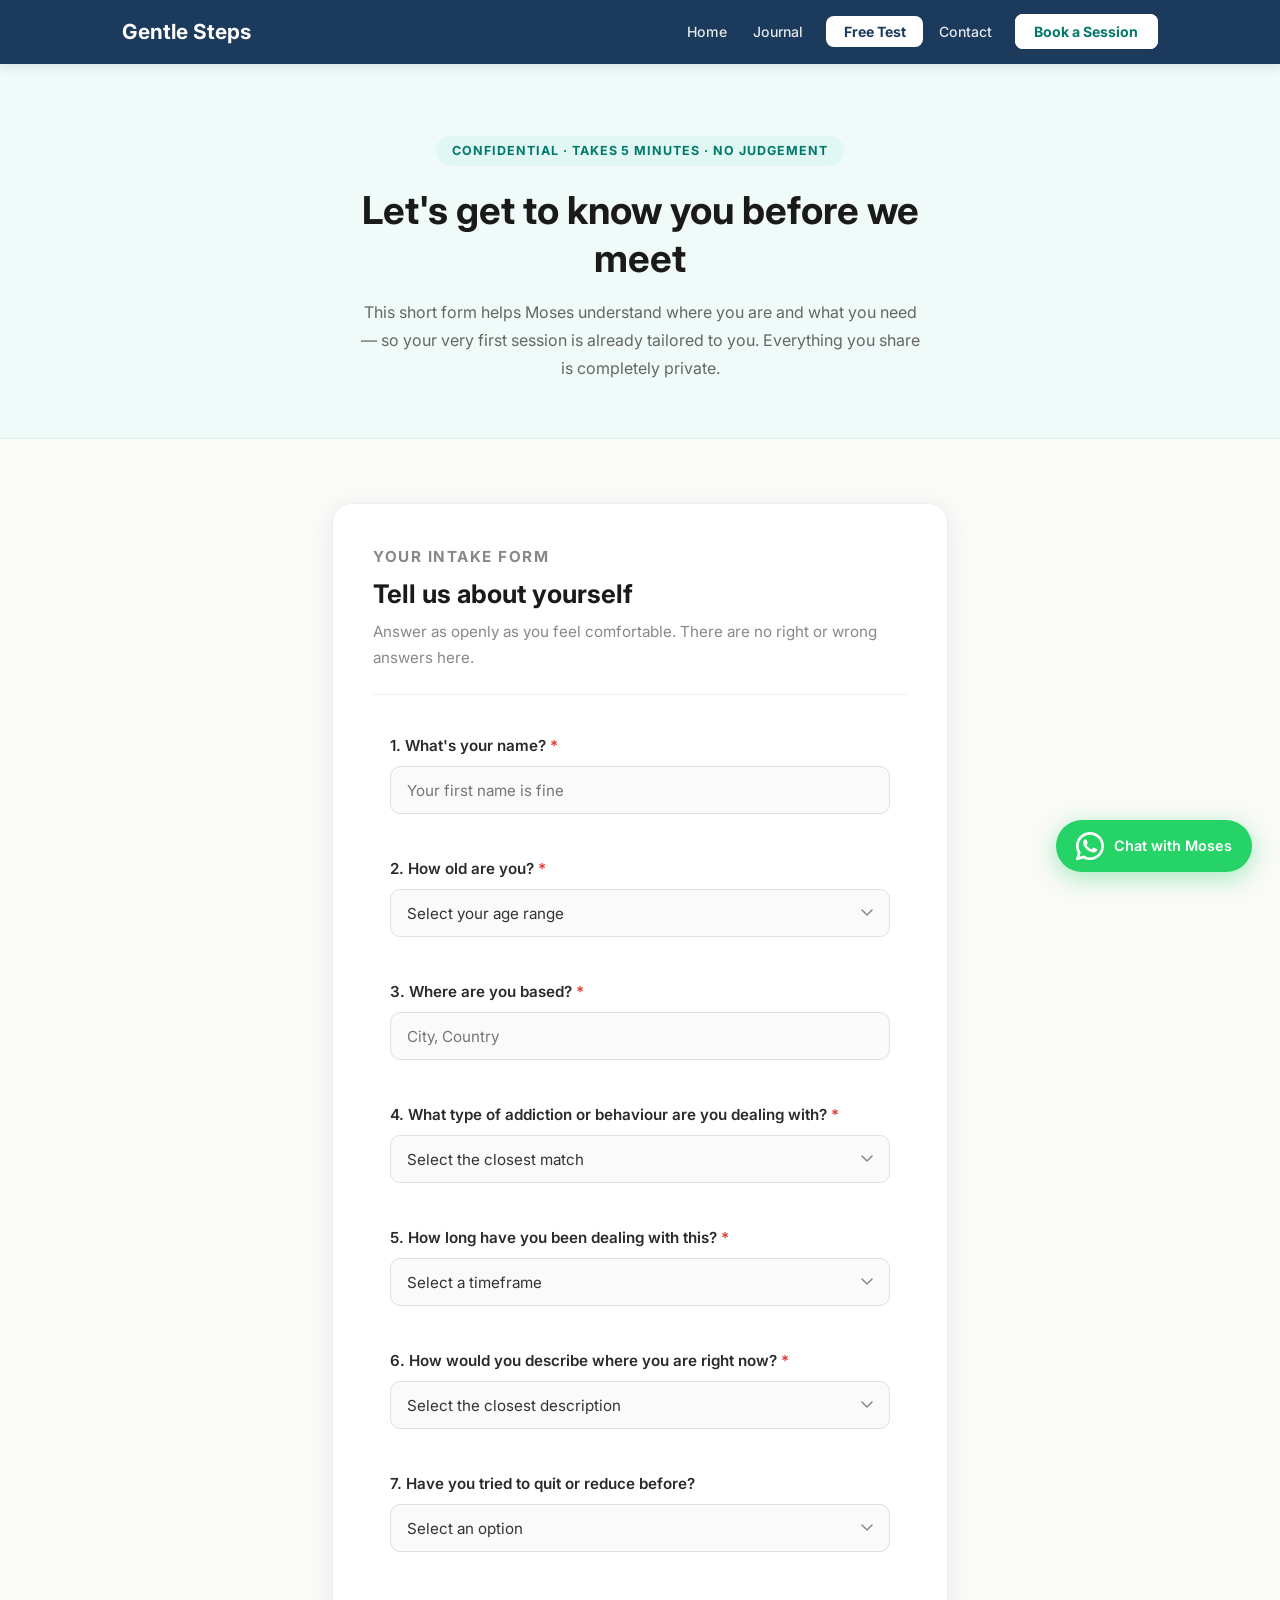
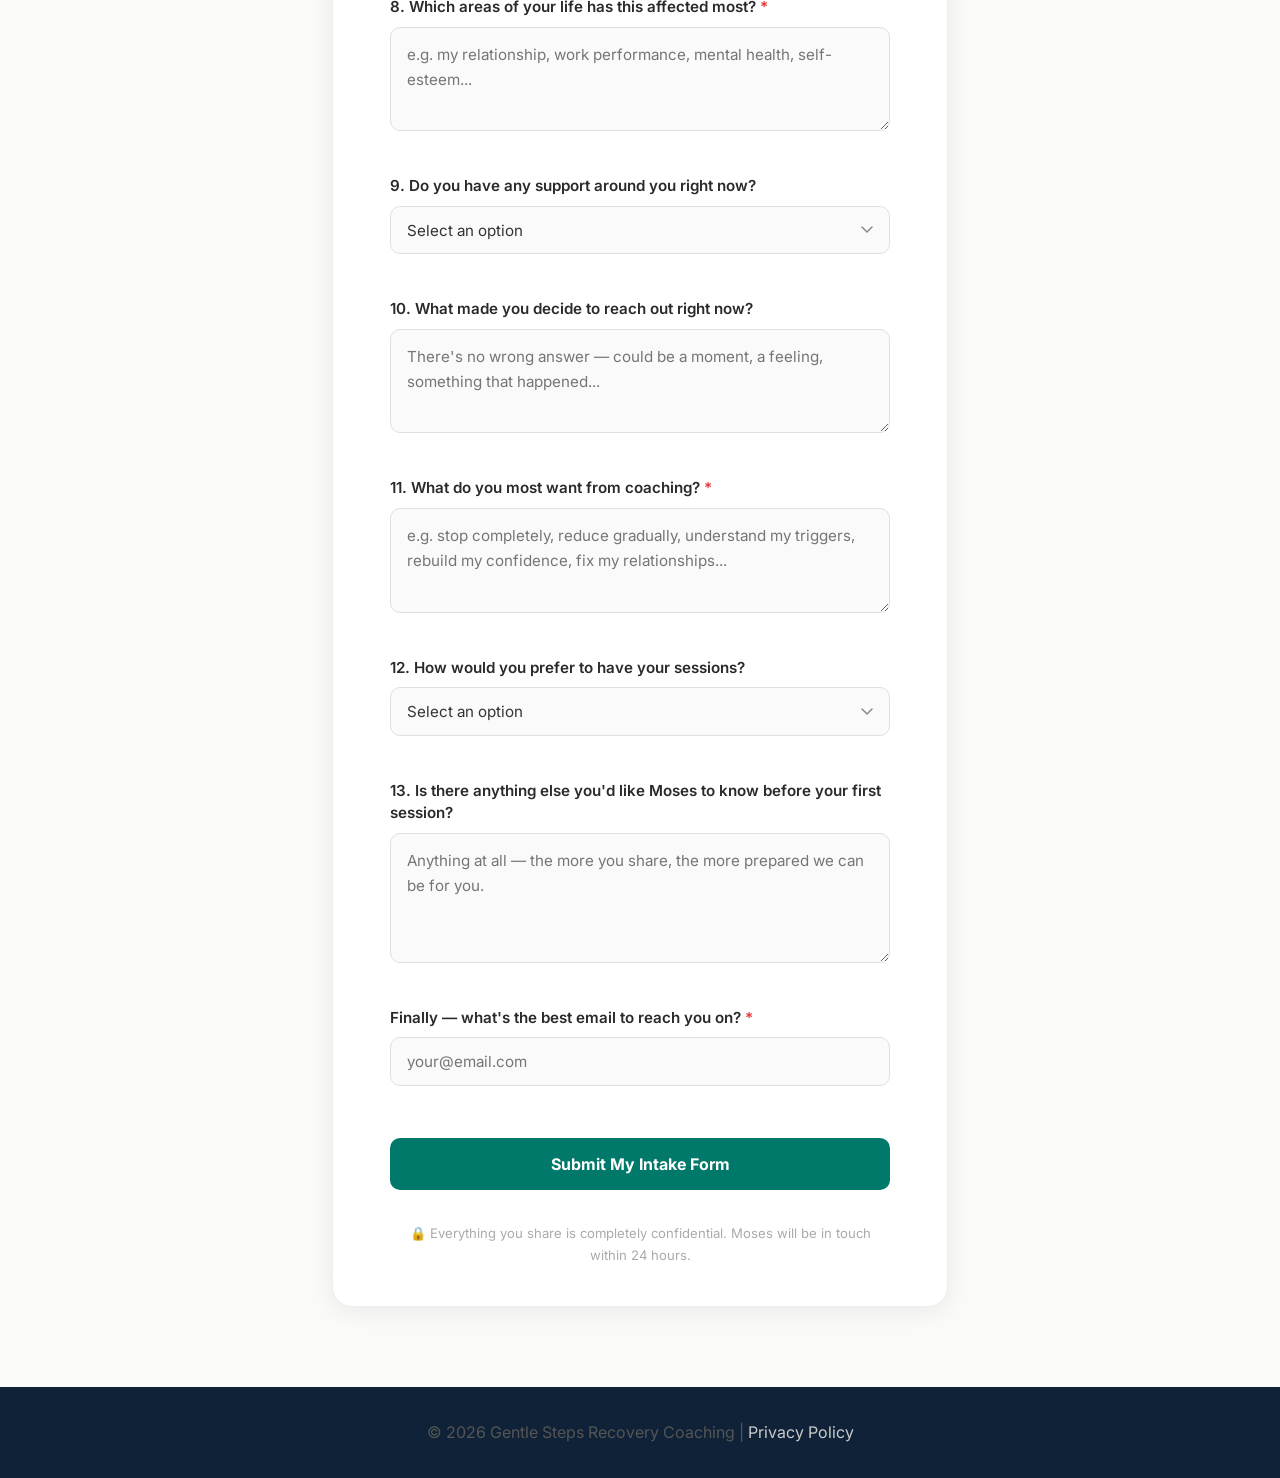
==== booking-form.html @ 5c98554e "Add files via upload" ====
<!DOCTYPE html>
<html lang="en">
<head>
  <meta charset="UTF-8">
  <meta name="viewport" content="width=device-width, initial-scale=1.0">
  <meta name="description" content="Book a coaching session with Moses Kuria at Gentle Steps Recovery Coaching. Tell us about yourself so we can prepare for you.">
  <title>Book a Session | Gentle Steps Recovery Coaching</title>
  <link rel="stylesheet" href="style.css">
  <link href="https://fonts.googleapis.com/css2?family=Inter:wght@400;500;600;700&display=swap" rel="stylesheet">
</head>
<body>

  <!-- NAVBAR -->
  <header>
    <nav class="navbar">
      <div class="container nav-container">
        <a href="index.html" class="logo">Gentle Steps</a>
        <ul class="nav-links">
          <li><a href="index.html">Home</a></li>
          <li><a href="blog.html">Journal</a></li>
          <li><a href="free-test.html" class="btn-menu">Free Test</a></li>
          <li><a href="index.html#contact">Contact</a></li>
          <li><a href="booking-form.html" class="btn-nav-book">Book a Session</a></li>
        </ul>
        <div class="hamburger">
          <span></span>
          <span></span>
          <span></span>
        </div>
      </div>
    </nav>
    <div class="mobile-menu">
      <ul class="mobile-nav-links">
        <li><a href="index.html" class="mobile-nav-link">Home</a></li>
        <li><a href="blog.html" class="mobile-nav-link">Journal</a></li>
        <li><a href="free-test.html" class="mobile-nav-link">Free Assessment</a></li>
        <li><a href="index.html#contact" class="mobile-nav-link">Contact</a></li>
        <li><a href="booking-form.html" class="mobile-nav-book">Book a Session</a></li>
      </ul>
    </div>
  </header>

  <!-- PAGE HERO -->
  <section class="intake-hero">
    <div class="container intake-hero-content">
      <span class="intake-hero-tag">Confidential · Takes 5 minutes · No judgement</span>
      <h1>Let's get to know you before we meet</h1>
      <p>This short form helps Moses understand where you are and what you need — so your very first session is already tailored to you. Everything you share is completely private.</p>
    </div>
  </section>

  <!-- FORM SECTION -->
  <section class="intake-section">
    <div class="container intake-container">

      <!-- Form -->
      <div class="intake-form-wrap" id="formWrap">
        <div class="intake-form-header">
          <p class="intake-step-label">Your intake form</p>
          <h2>Tell us about yourself</h2>
          <p>Answer as openly as you feel comfortable. There are no right or wrong answers here.</p>
        </div>

        <!-- 
          FORMSPREE SETUP:
          1. Go to https://formspree.io and create a free account
          2. Create a new form and copy your Form ID
          3. Replace YOUR_FORM_ID below with your actual ID
          e.g. action="https://formspree.io/f/xpzgkdnr"
        -->
        <form 
          id="intakeForm"
          action="https://formspree.io/f/mbdabrap" 
          method="POST"
        >

          <!-- Q1 -->
          <div class="intake-field">
            <label for="fullName">1. What's your name? <span class="required">*</span></label>
            <input type="text" id="fullName" name="Full Name" placeholder="Your first name is fine" required>
          </div>

          <!-- Q2 -->
          <div class="intake-field">
            <label for="age">2. How old are you? <span class="required">*</span></label>
            <select id="age" name="Age" required>
              <option value="" disabled selected>Select your age range</option>
              <option>18 – 24</option>
              <option>25 – 34</option>
              <option>35 – 44</option>
              <option>45 – 54</option>
              <option>55 – 64</option>
              <option>65+</option>
            </select>
          </div>

          <!-- Q3 -->
          <div class="intake-field">
            <label for="location">3. Where are you based? <span class="required">*</span></label>
            <input type="text" id="location" name="Location" placeholder="City, Country">
          </div>

          <!-- Q4 -->
          <div class="intake-field">
            <label for="addictionType">4. What type of addiction or behaviour are you dealing with? <span class="required">*</span></label>
            <select id="addictionType" name="Type of Addiction" required>
              <option value="" disabled selected>Select the closest match</option>
              <option>Alcohol</option>
              <option>Drugs / Substances</option>
              <option>Prescription medication</option>
              <option>Gambling</option>
              <option>Social media / Technology</option>
              <option>Food / Eating behaviours</option>
              <option>Sex / Pornography</option>
              <option>Shopping / Spending</option>
              <option>Multiple addictions</option>
              <option>I'm not sure / still figuring it out</option>
              <option>Prefer not to say</option>
            </select>
          </div>

          <!-- Q5 -->
          <div class="intake-field">
            <label for="duration">5. How long have you been dealing with this? <span class="required">*</span></label>
            <select id="duration" name="Duration" required>
              <option value="" disabled selected>Select a timeframe</option>
              <option>Less than 6 months</option>
              <option>6 months – 1 year</option>
              <option>1 – 3 years</option>
              <option>3 – 5 years</option>
              <option>5 – 10 years</option>
              <option>More than 10 years</option>
            </select>
          </div>

          <!-- Q6 -->
          <div class="intake-field">
            <label for="severity">6. How would you describe where you are right now? <span class="required">*</span></label>
            <select id="severity" name="Current Severity" required>
              <option value="" disabled selected>Select the closest description</option>
              <option>I'm in full active use / behaviour daily</option>
              <option>It's frequent but I have some control</option>
              <option>I've reduced but I'm still struggling</option>
              <option>I've stopped recently and I'm maintaining</option>
              <option>I'm in early recovery and need support</option>
              <option>I'm not sure — things just don't feel right</option>
            </select>
          </div>

          <!-- Q7 -->
          <div class="intake-field">
            <label for="previousAttempts">7. Have you tried to quit or reduce before?</label>
            <select id="previousAttempts" name="Previous Attempts to Quit">
              <option value="" disabled selected>Select an option</option>
              <option>No — this is my first time seeking help</option>
              <option>Yes — I tried on my own</option>
              <option>Yes — I tried rehab or a programme</option>
              <option>Yes — I've tried multiple times</option>
              <option>Yes — I relapsed after a period of recovery</option>
            </select>
          </div>

          <!-- Q8 -->
          <div class="intake-field">
            <label for="lifeImpact">8. Which areas of your life has this affected most? <span class="required">*</span></label>
            <textarea id="lifeImpact" name="Life Impact" rows="3" placeholder="e.g. my relationship, work performance, mental health, self-esteem..."></textarea>
          </div>

          <!-- Q9 -->
          <div class="intake-field">
            <label for="support">9. Do you have any support around you right now?</label>
            <select id="support" name="Current Support System">
              <option value="" disabled selected>Select an option</option>
              <option>Yes — family and friends know and are supportive</option>
              <option>Some people know but it's complicated</option>
              <option>Nobody around me knows</option>
              <option>I've been hiding it completely</option>
              <option>I'm seeing a therapist or counsellor already</option>
            </select>
          </div>

          <!-- Q10 -->
          <div class="intake-field">
            <label for="whyNow">10. What made you decide to reach out right now?</label>
            <textarea id="whyNow" name="Why Now" rows="3" placeholder="There's no wrong answer — could be a moment, a feeling, something that happened..."></textarea>
          </div>

          <!-- Q11 -->
          <div class="intake-field">
            <label for="goals">11. What do you most want from coaching? <span class="required">*</span></label>
            <textarea id="goals" name="Goals" rows="3" placeholder="e.g. stop completely, reduce gradually, understand my triggers, rebuild my confidence, fix my relationships..."></textarea>
          </div>

          <!-- Q12 -->
          <div class="intake-field">
            <label for="sessionPref">12. How would you prefer to have your sessions?</label>
            <select id="sessionPref" name="Session Preference">
              <option value="" disabled selected>Select an option</option>
              <option>Video call (e.g. Zoom, Google Meet)</option>
              <option>Phone call</option>
              <option>No preference</option>
            </select>
          </div>

          <!-- Q13 -->
          <div class="intake-field">
            <label for="anythingElse">13. Is there anything else you'd like Moses to know before your first session?</label>
            <textarea id="anythingElse" name="Anything Else" rows="4" placeholder="Anything at all — the more you share, the more prepared we can be for you."></textarea>
          </div>

          <!-- Email -->
          <div class="intake-field">
            <label for="email">Finally — what's the best email to reach you on? <span class="required">*</span></label>
            <input type="email" id="email" name="Email Address" placeholder="your@email.com" required>
          </div>

          <button type="submit" class="intake-submit">Submit My Intake Form</button>
          <p class="intake-privacy">🔒 Everything you share is completely confidential. Moses will be in touch within 24 hours.</p>

        </form>
      </div>

      <!-- THANK YOU — shown after submission -->
      <div class="intake-thankyou" id="thankYou" style="display:none;">

        <div class="thankyou-icon">🌿</div>
        <h2>Thank you for trusting us with your story.</h2>
        <p class="thankyou-lead">Moses has received your form and will be in touch within <strong>24 hours</strong> to arrange your session. You've taken a genuinely courageous step — and it matters.</p>

        <div class="thankyou-divider"></div>

        <div class="thankyou-freetest">
          <h3>While you wait — take the free assessment</h3>
          <p>Our free addiction self-assessment takes just 3 minutes and gives you a personalised picture of how your habits are affecting different areas of your life. It's a great way to go into your first session with even more clarity.</p>
          <a href="free-test.html" class="btn btn--outline">Take the Free Assessment →</a>
        </div>

        <div class="thankyou-divider"></div>

        <h3>Or go ahead and pick your session time</h3>
        <p style="margin-bottom: 2rem; color: #666;">If you'd like to lock in a time straight away, choose the option that feels right for you.</p>

        <div class="booking-cards thankyou-cards">

          <div class="booking-card booking-card--free">
            <div class="booking-card-badge">Free</div>
            <h3>Free Initial Consultation</h3>
            <p class="booking-card-duration">⏱ 15 Minutes</p>
            <p class="booking-card-desc">A relaxed, no-obligation first chat to talk through where you are and how Gentle Steps can help.</p>
            <ul class="booking-card-features">
              <li>✓ No commitment required</li>
              <li>✓ Completely confidential</li>
              <li>✓ Video or phone</li>
            </ul>
            <a href="https://calendly.com/gentlestepsorg/free-consultation" class="btn btn--outline" target="_blank">Book Free Consultation</a>
          </div>

          <div class="booking-card booking-card--paid">
            <div class="booking-card-badge booking-card-badge--paid">Coaching</div>
            <h3>Book a Coaching Session</h3>
            <p class="booking-card-duration">⏱ 60 Minutes</p>
            <p class="booking-card-desc">Ready to start? Book your first full session. It will be personalised entirely around what you've shared.</p>
            <ul class="booking-card-features">
              <li>✓ Tailored to your goals</li>
              <li>✓ Evidence-based methods</li>
              <li>✓ Confirmed to your calendar</li>
            </ul>
            <a href="https://calendly.com/gentlestepsorg/addictionrecoverycoaching" class="btn" target="_blank">Book a Session</a>
          </div>

        </div>

      </div>

    </div>
  </section>

  <!-- FOOTER -->
  <footer>
    <p>&copy; 2026 Gentle Steps Recovery Coaching | <a href="#">Privacy Policy</a></p>
  </footer>

  <script src="menu.js"></script>
  <script>
    const form = document.getElementById('intakeForm');
    const formWrap = document.getElementById('formWrap');
    const thankYou = document.getElementById('thankYou');

    form.addEventListener('submit', async (e) => {
      e.preventDefault();
      const submitBtn = form.querySelector('.intake-submit');
      submitBtn.textContent = 'Sending...';
      submitBtn.disabled = true;

      const formData = new FormData(form);

      try {
        const response = await fetch('https://formspree.io/f/mbdabrap', {
          method: 'POST',
          body: formData,
          headers: {
            'Accept': 'application/json'
          }
        });

        const result = await response.json();

        if (response.ok && result.ok) {
          formWrap.style.display = 'none';
          thankYou.style.display = 'block';
          window.scrollTo({ top: 0, behavior: 'smooth' });
        } else {
          const errorMsg = result.errors
            ? result.errors.map(e => e.message).join(', ')
            : 'Submission failed. Please try again.';
          submitBtn.textContent = errorMsg;
          submitBtn.disabled = false;
        }
      } catch (err) {
        submitBtn.textContent = 'Network error — please check your connection and try again.';
        submitBtn.disabled = false;
      }
    });
  </script>


  <!-- WHATSAPP FLOATING BUTTON -->
  <a href="https://wa.me/254706686488?text=Hi%20Moses%2C%20I%20came%20across%20Gentle%20Steps%20and%20I%27d%20like%20to%20know%20more%20about%20coaching." 
     class="whatsapp-float" 
     target="_blank" 
     aria-label="Chat with Moses on WhatsApp">
    <svg xmlns="http://www.w3.org/2000/svg" viewBox="0 0 24 24" fill="white" width="28" height="28">
      <path d="M17.472 14.382c-.297-.149-1.758-.867-2.03-.967-.273-.099-.471-.148-.67.15-.197.297-.767.966-.94 1.164-.173.199-.347.223-.644.075-.297-.15-1.255-.463-2.39-1.475-.883-.788-1.48-1.761-1.653-2.059-.173-.297-.018-.458.13-.606.134-.133.298-.347.446-.52.149-.174.198-.298.298-.497.099-.198.05-.371-.025-.52-.075-.149-.669-1.612-.916-2.207-.242-.579-.487-.5-.669-.51-.173-.008-.371-.01-.57-.01-.198 0-.52.074-.792.372-.272.297-1.04 1.016-1.04 2.479 0 1.462 1.065 2.875 1.213 3.074.149.198 2.096 3.2 5.077 4.487.709.306 1.262.489 1.694.625.712.227 1.36.195 1.871.118.571-.085 1.758-.719 2.006-1.413.248-.694.248-1.289.173-1.413-.074-.124-.272-.198-.57-.347z"/>
      <path d="M12 0C5.373 0 0 5.373 0 12c0 2.123.554 4.112 1.526 5.836L.057 23.215a.75.75 0 0 0 .916.916l5.379-1.469A11.943 11.943 0 0 0 12 24c6.627 0 12-5.373 12-12S18.627 0 12 0zm0 21.75a9.716 9.716 0 0 1-4.964-1.365l-.356-.214-3.694 1.008 1.008-3.694-.214-.356A9.716 9.716 0 0 1 2.25 12C2.25 6.615 6.615 2.25 12 2.25S21.75 6.615 21.75 12 17.385 21.75 12 21.75z"/>
    </svg>
    <span>Chat with Moses</span>
  </a>

</body>
</html>
---- style.css ----
/* ============================= */
/* Typography Scale (used everywhere)
   h1: 3rem
   h2: 2.2rem
   h3: 1.25rem
   body/p: 1rem
   small: 0.9rem
   Font: Inter throughout
/* ============================= */

/* ============================= */
/* Global Reset & Base Styles    */
/* ============================= */

* {
  box-sizing: border-box;
  margin: 0;
  padding: 0;
}

body {
  font-family: 'Inter', sans-serif;
  background-color: #fdfdfd;
  color: #333;
  line-height: 1.6;
  font-size: 1rem;
}

h1 {
  font-size: 3rem;
  font-weight: 700;
  line-height: 1.2;
}

h2 {
  font-size: 2.2rem;
  font-weight: 700;
  line-height: 1.3;
  margin-bottom: 1rem;
}

h3 {
  font-size: 1.25rem;
  font-weight: 600;
  line-height: 1.4;
}

p {
  font-size: 1rem;
  line-height: 1.7;
  color: #555;
}

a {
  text-decoration: none;
  color: inherit;
}

.container {
  max-width: 1100px;
  margin: 0 auto;
  padding: 0 2rem;
}

/* ============================= */
/* Navbar                        */
/* ============================= */

.navbar {
  width: 100%;
  background-color: #1B3A5C;
  position: sticky;
  top: 0;
  z-index: 1000;
  box-shadow: 0 2px 12px rgba(0,0,0,0.12);
}

.nav-container {
  max-width: 1100px;
  margin: 0 auto;
  padding: 0 2rem;
  height: 64px;
  display: flex;
  align-items: center;
  justify-content: space-between;
}

.logo {
  color: #fff;
  font-size: 1.3rem;
  font-weight: 700;
  font-family: 'Inter', sans-serif;
  text-decoration: none;
  flex-shrink: 0;
}

/* Desktop links */
.nav-links {
  list-style: none;
  display: flex;
  align-items: center;
  gap: 0.25rem;
  margin: 0;
  padding: 0;
}

.nav-links li a {
  color: rgba(255,255,255,0.88);
  text-decoration: none;
  font-size: 0.88rem;
  font-weight: 500;
  font-family: 'Inter', sans-serif;
  padding: 0.45rem 0.7rem;
  border-radius: 6px;
  transition: background-color 0.2s ease, color 0.2s ease;
  white-space: nowrap;
}

.nav-links li a:hover {
  background-color: rgba(255,255,255,0.12);
  color: #fff;
}

/* Book a Session button in nav */
.btn-menu {
  background-color: #fff !important;
  color: #1B3A5C !important;
  font-weight: 700 !important;
  padding: 0.45rem 1.1rem !important;
  border-radius: 8px !important;
  margin-left: 0.5rem;
  transition: background-color 0.2s ease, transform 0.2s ease !important;
}

.btn-menu:hover {
  background-color: #EAF1F8 !important;
  transform: translateY(-1px);
}

/* Hamburger */
.hamburger {
  display: none;
  flex-direction: column;
  justify-content: center;
  gap: 5px;
  cursor: pointer;
  padding: 0.4rem;
  border-radius: 6px;
  transition: background-color 0.2s;
}

.hamburger:hover {
  background-color: rgba(255,255,255,0.12);
}

.hamburger span {
  display: block;
  width: 24px;
  height: 2.5px;
  background: #fff;
  border-radius: 3px;
  transition: all 0.3s ease;
}

/* Hamburger open state — animates to X */
.hamburger.open span:nth-child(1) {
  transform: translateY(7.5px) rotate(45deg);
}

.hamburger.open span:nth-child(2) {
  opacity: 0;
  transform: scaleX(0);
}

.hamburger.open span:nth-child(3) {
  transform: translateY(-7.5px) rotate(-45deg);
}

/* Mobile drawer */
.mobile-menu {
  display: none;
  background-color: #0F2238;
  overflow: hidden;
  max-height: 0;
  transition: max-height 0.35s ease;
}

.mobile-menu.open {
  max-height: 400px;
}

.mobile-nav-links {
  list-style: none;
  padding: 0.75rem 1.5rem 1.25rem;
  margin: 0;
  display: flex;
  flex-direction: column;
  gap: 0.25rem;
}

.mobile-nav-link {
  display: block;
  color: rgba(255,255,255,0.88);
  text-decoration: none;
  font-size: 1rem;
  font-weight: 500;
  font-family: 'Inter', sans-serif;
  padding: 0.75rem 1rem;
  border-radius: 8px;
  transition: background-color 0.2s ease;
}

.mobile-nav-link:hover {
  background-color: rgba(255,255,255,0.1);
  color: #fff;
}

.mobile-nav-book {
  display: block;
  text-align: center;
  margin-top: 0.5rem;
  background-color: #fff;
  color: #1B3A5C !important;
  font-weight: 700 !important;
  border-radius: 8px;
  padding: 0.85rem 1rem !important;
}

.mobile-nav-book:hover {
  background-color: #EAF1F8 !important;
}

/* ============================= */
/* Responsive                    */
/* ============================= */

@media screen and (max-width: 900px) {
  .nav-links {
    display: none;
  }

  .hamburger {
    display: flex;
  }

  .mobile-menu {
    display: block;
  }
}

/* ============================= */
/* Hero Section                  */
/* ============================= */

.hero {
  height: 100vh;
  min-height: 600px;
  max-height: 820px;
  background: url("images/images.hero.jpg") center/cover no-repeat;
  position: relative;
  display: flex;
  align-items: center;
  justify-content: center;
}

.hero-overlay {
  position: absolute;
  inset: 0;
  background: linear-gradient(to bottom, rgba(0,0,0,0.6) 0%, rgba(0,0,0,0.45) 100%);
  display: flex;
  align-items: center;
  justify-content: center;
  padding: 2rem;
}

.hero-content {
  text-align: center;
  max-width: 640px;
  width: 100%;
  display: flex;
  flex-direction: column;
  align-items: center;
  gap: 1rem;
}

.hero-tag {
  display: inline-block;
  background-color: rgba(255, 255, 255, 0.18);
  border: 1px solid rgba(255, 255, 255, 0.5);
  color: #fff;
  font-size: 0.75rem;
  font-weight: 600;
  letter-spacing: 0.1em;
  text-transform: uppercase;
  padding: 0.3rem 1rem;
  border-radius: 20px;
}

.hero-content h1 {
  font-size: 2.4rem;
  font-weight: 700;
  color: #fff;
  line-height: 1.25;
  margin: 0;
}

.hero-sub {
  font-size: 1rem;
  color: rgba(255, 255, 255, 0.88);
  line-height: 1.75;
  max-width: 520px;
  margin: 0;
}

.hero-intro {
  font-size: 0.9rem;
  color: rgba(255, 255, 255, 0.72);
  font-style: italic;
  line-height: 1.65;
  max-width: 480px;
  margin: 0;
}

.hero-intro strong {
  color: #fff;
  font-style: normal;
}

.hero-buttons {
  display: flex;
  gap: 0.85rem;
  justify-content: center;
  flex-wrap: wrap;
  margin-top: 0.5rem;
}

.btn {
  display: inline-block;
  padding: 0.8rem 2rem;
  background-color: #1B3A5C;
  color: #fff;
  font-size: 0.95rem;
  font-weight: 600;
  font-family: 'Inter', sans-serif;
  border-radius: 8px;
  transition: background-color 0.3s ease, transform 0.2s ease;
  white-space: nowrap;
}

.btn:hover {
  background-color: #0F2238;
  transform: translateY(-2px);
}

.btn--white {
  background-color: #fff;
  color: #1B3A5C;
}

.btn--white:hover {
  background-color: #EAF1F8;
  transform: translateY(-2px);
}

.btn--outline-white {
  background-color: transparent;
  border: 2px solid rgba(255,255,255,0.75);
  color: #fff;
}

.btn--outline-white:hover {
  background-color: rgba(255,255,255,0.12);
  transform: translateY(-2px);
}



.btn {
  display: inline-block;
  padding: 0.85rem 2.2rem;
  background-color: #1B3A5C;
  color: #fff;
  font-size: 1rem;
  font-weight: 600;
  font-family: 'Inter', sans-serif;
  border-radius: 8px;
  transition: background-color 0.3s ease, transform 0.3s ease;
}

.btn:hover {
  background-color: #0F2238;
  transform: translateY(-2px);
}

/* ============================= */
/* Free Test CTA Section         */
/* ============================= */

.free-test-cta {
  background: linear-gradient(135deg, #EAF1F8, #C5D8EB);
  padding: 5rem 2rem;
  text-align: center;
}

.free-test-cta h2 {
  font-size: 2.2rem;
  color: #1B3A5C;
  margin-bottom: 1rem;
}

.free-test-cta p {
  font-size: 1rem;
  max-width: 580px;
  margin: 0 auto 2rem auto;
  color: #444;
}

/* ============================= */
/* Why Gentle Steps Section      */
/* ============================= */

.why-gentle-steps {
  background-color: #FDFAF4;
  padding: 5rem 2rem;
  text-align: center;
}

.why-gentle-steps h2 {
  font-size: 2.2rem;
  color: #C8922A;
  margin-bottom: 0.75rem;
}

.why-gentle-steps > .container > p {
  font-size: 1rem;
  color: #555;
  margin-bottom: 3rem;
}

.reasons {
  display: flex;
  flex-wrap: wrap;
  justify-content: center;
  gap: 2rem;
}

.reason-card {
  background-color: #ffffff;
  padding: 2rem;
  border-radius: 16px;
  box-shadow: 0 10px 25px rgba(0, 0, 0, 0.08);
  max-width: 260px;
  flex: 1 1 220px;
  text-align: left;
  transition: transform 0.3s ease, box-shadow 0.3s ease;
}

.reason-card:hover {
  transform: translateY(-5px);
  box-shadow: 0 15px 30px rgba(0, 0, 0, 0.12);
}

.reason-card h3 {
  font-size: 1.25rem;
  color: #C8922A;
  margin-bottom: 0.75rem;
}

.reason-card p {
  font-size: 1rem;
  color: #555;
}

/* ============================= */
/* Booking Section               */
/* ============================= */

.booking-section {
  background: linear-gradient(135deg, #EAF1F8, #C5D8EB);
  padding: 5rem 2rem;
  text-align: center;
}

.booking-section h2 {
  font-size: 2.2rem;
  color: #1B3A5C;
  margin-bottom: 0.75rem;
}

.booking-section p {
  font-size: 1rem;
  color: #444;
  max-width: 580px;
  margin: 0 auto 2rem;
}

.calendly-embed iframe {
  border-radius: 16px;
  box-shadow: 0 10px 25px rgba(0, 0, 0, 0.1);
}

/* ============================= */
/* Contact Form Section          */
/* ============================= */

#contact {
  padding: 5rem 2rem;
  text-align: center;
  background-color: #EAF1F8;
}

#contact h2 {
  font-size: 2.2rem;
  color: #1B3A5C;
  margin-bottom: 2rem;
}

form {
  max-width: 500px;
  margin: 0 auto;
  display: flex;
  flex-direction: column;
  gap: 1rem;
}

input,
textarea {
  padding: 1rem;
  border-radius: 8px;
  border: 1px solid #ccc;
  font-size: 1rem;
  font-family: 'Inter', sans-serif;
  width: 100%;
  color: #333;
}

input:focus,
textarea:focus {
  outline: none;
  border-color: #1B3A5C;
  box-shadow: 0 0 0 3px rgba(0, 121, 107, 0.15);
}

textarea {
  resize: vertical;
  min-height: 130px;
}

form button {
  padding: 1rem;
  border-radius: 8px;
  border: none;
  background-color: #1B3A5C;
  color: white;
  font-size: 1rem;
  font-weight: 600;
  font-family: 'Inter', sans-serif;
  cursor: pointer;
  transition: background-color 0.3s ease, transform 0.3s ease;
}

form button:hover {
  background-color: #0F2238;
  transform: translateY(-2px);
}

/* ============================= */
/* Booking Cards Section         */
/* ============================= */

.booking-cards-section {
  background-color: #f9f9f9;
  padding: 5rem 2rem;
  text-align: center;
}

.booking-cards-section h2 {
  font-size: 2.2rem;
  color: #1B3A5C;
  margin-bottom: 0.75rem;
}

.booking-cards-section > .container > p {
  font-size: 1rem;
  color: #555;
  margin-bottom: 3rem;
}

.booking-cards {
  display: flex;
  gap: 2rem;
  justify-content: center;
  flex-wrap: wrap;
}

.booking-card {
  background: #ffffff;
  border-radius: 20px;
  padding: 2.5rem 2rem;
  flex: 1 1 300px;
  max-width: 420px;
  text-align: left;
  box-shadow: 0 10px 30px rgba(0, 0, 0, 0.08);
  position: relative;
  transition: transform 0.3s ease, box-shadow 0.3s ease;
  display: flex;
  flex-direction: column;
  gap: 1rem;
}

.booking-card:hover {
  transform: translateY(-6px);
  box-shadow: 0 18px 40px rgba(0, 0, 0, 0.12);
}

.booking-card--free {
  border-top: 5px solid #1B3A5C;
}

.booking-card--paid {
  border-top: 5px solid #C8922A;
}

.booking-card-badge {
  display: inline-block;
  background-color: #1B3A5C;
  color: #fff;
  font-size: 0.78rem;
  font-weight: 700;
  text-transform: uppercase;
  letter-spacing: 0.08em;
  padding: 0.3rem 0.85rem;
  border-radius: 20px;
  width: fit-content;
}

.booking-card-badge--paid {
  background-color: #C8922A;
}

.booking-card h3 {
  font-size: 1.4rem;
  color: #1a1a1a;
  margin: 0;
}

.booking-card-duration {
  font-size: 0.95rem;
  color: #888;
  font-weight: 500;
}

.booking-card-desc {
  font-size: 1rem;
  color: #555;
  line-height: 1.7;
}

.booking-card-features {
  list-style: none;
  padding: 0;
  display: flex;
  flex-direction: column;
  gap: 0.5rem;
  flex: 1;
}

.booking-card-features li {
  font-size: 0.95rem;
  color: #444;
  font-weight: 500;
}

.booking-card .btn {
  display: block;
  text-align: center;
  margin-top: auto;
  padding: 0.85rem 1.5rem;
}

.btn--outline {
  background-color: transparent;
  border: 2px solid #1B3A5C;
  color: #1B3A5C;
}

.btn--outline:hover {
  background-color: #1B3A5C;
  color: #fff;
}

@media screen and (max-width: 768px) {
  .booking-cards {
    flex-direction: column;
    align-items: center;
  }

  .booking-card {
    max-width: 100%;
  }
}

/* ============================= */
/* Test Page Hero                */
/* ============================= */

.test-hero {
  background-color: #EAF1F8;
  padding: 5rem 2rem 4rem;
  text-align: center;
  border-bottom: 1px solid #e0f0ee;
}

.test-hero-content {
  max-width: 680px;
  margin: 0 auto;
}

.test-hero-tag {
  display: inline-block;
  background-color: #EAF1F8;
  color: #1B3A5C;
  font-size: 0.82rem;
  font-weight: 600;
  letter-spacing: 0.05em;
  text-transform: uppercase;
  padding: 0.35rem 1rem;
  border-radius: 20px;
  margin-bottom: 1.25rem;
}

.test-hero h1 {
  font-size: 2.6rem;
  color: #1a1a1a;
  margin-bottom: 1rem;
  line-height: 1.25;
}

.test-hero p {
  font-size: 1.05rem;
  color: #555;
  max-width: 560px;
  margin: 0 auto;
}

/* ============================= */
/* Quiz Section (free-test page) */
/* ============================= */

.quiz-section {
  background-color: #EAF1F8;
  padding: 5rem 2rem;
  display: flex;
  justify-content: center;
}

.quiz-section .container {
  max-width: 700px;
  width: 100%;
}

.quiz-progress {
  width: 100%;
  background: #C5D8EB;
  height: 10px;
  border-radius: 6px;
  margin-bottom: 2rem;
}

.quiz-progress-bar {
  height: 100%;
  width: 0%;
  background-color: #1B3A5C;
  border-radius: 6px;
  transition: width 0.4s ease;
}

.quiz-card {
  background: #ffffff;
  padding: 2rem;
  border-radius: 16px;
  box-shadow: 0 8px 20px rgba(0, 0, 0, 0.08);
  margin-bottom: 2rem;
  display: none;
  flex-direction: column;
  align-items: center;
  text-align: center;
}

.quiz-card.active {
  display: flex;
}

.question-text {
  font-size: 1.1rem;
  font-weight: 500;
  font-family: 'Inter', sans-serif;
  color: #333;
  margin-bottom: 1.5rem;
}

.answer-buttons {
  display: flex;
  justify-content: center;
  gap: 2rem;
}

.answer-btn {
  width: 100px;
  height: 100px;
  border-radius: 50%;
  background-color: #1B3A5C;
  color: #fff;
  font-size: 1rem;
  font-weight: 600;
  font-family: 'Inter', sans-serif;
  border: none;
  cursor: pointer;
  display: flex;
  justify-content: center;
  align-items: center;
  transition: transform 0.3s ease, background-color 0.3s ease;
}

.answer-btn:hover {
  background-color: #0F2238;
  transform: scale(1.1);
}

.quiz-result {
  font-size: 1.1rem;
  font-weight: 600;
  font-family: 'Inter', sans-serif;
  text-align: center;
  margin-top: 2rem;
  color: #0F2238;
  line-height: 1.6;
}

/* ============================= */
/* Quiz Meta & Container         */
/* ============================= */

.quiz-container {
  max-width: 680px;
  margin: 0 auto;
}

.quiz-meta {
  display: flex;
  justify-content: space-between;
  font-size: 0.88rem;
  color: #888;
  margin-bottom: 0.6rem;
  font-weight: 500;
}

/* ============================= */
/* Quiz Results                  */
/* ============================= */

.quiz-result-section {
  padding-top: 1rem;
}

/* Level badge */
.result-level {
  display: inline-block;
  font-size: 0.82rem;
  font-weight: 700;
  text-transform: uppercase;
  letter-spacing: 0.07em;
  padding: 0.35rem 1rem;
  border-radius: 20px;
  margin-bottom: 1.25rem;
}

.result-level--high     { background-color: #fde8e8; color: #c62828; }
.result-level--moderate { background-color: #FDF6EC; color: #C8922A; }
.result-level--mild     { background-color: #fffde7; color: #f57f17; }
.result-level--low      { background-color: #EAF1F8; color: #2e7d32; }

.result-header {
  text-align: center;
  padding: 2.5rem 2rem;
  background: #fff;
  border-radius: 20px;
  box-shadow: 0 8px 24px rgba(0,0,0,0.06);
  margin-bottom: 2rem;
}

.result-header h2 {
  font-size: 1.7rem;
  color: #1a1a1a;
  margin-bottom: 1rem;
}

.result-intro {
  font-size: 1rem;
  color: #555;
  max-width: 580px;
  margin: 0 auto;
  line-height: 1.8;
}

/* Affected areas */
.result-areas-box {
  background: #fff;
  border-radius: 20px;
  padding: 2rem;
  box-shadow: 0 8px 24px rgba(0,0,0,0.06);
  margin-bottom: 2rem;
}

.result-areas-box h3 {
  font-size: 1.2rem;
  color: #1a1a1a;
  margin-bottom: 0.5rem;
}

.result-areas-box p {
  font-size: 0.95rem;
  color: #666;
  margin-bottom: 1.25rem;
}

.result-area-tags {
  display: flex;
  flex-wrap: wrap;
  gap: 0.75rem;
}

.result-area-tag {
  display: flex;
  align-items: center;
  gap: 0.5rem;
  background: #EAF1F8;
  border: 1px solid #C5D8EB;
  color: #0F2238;
  font-size: 0.9rem;
  font-weight: 600;
  padding: 0.4rem 1rem;
  border-radius: 20px;
}

.result-area-dot {
  width: 8px;
  height: 8px;
  border-radius: 50%;
  background-color: #1B3A5C;
  flex-shrink: 0;
}

/* Coaching help box */
.result-coaching-box {
  background: #fff;
  border-radius: 20px;
  padding: 2rem;
  box-shadow: 0 8px 24px rgba(0,0,0,0.06);
  margin-bottom: 2rem;
  border-left: 5px solid #1B3A5C;
}

.result-coaching-box h3 {
  font-size: 1.2rem;
  color: #1B3A5C;
  margin-bottom: 0.5rem;
}

.result-coaching-box > p {
  font-size: 0.95rem;
  color: #555;
  margin-bottom: 1.25rem;
}

.result-coaching-list {
  list-style: none;
  padding: 0;
  display: flex;
  flex-direction: column;
  gap: 0.6rem;
  margin-bottom: 1.5rem;
}

.result-coaching-list li {
  font-size: 0.95rem;
  color: #333;
  padding-left: 0.25rem;
  line-height: 1.6;
}

.result-coaching-close {
  font-size: 0.95rem;
  color: #555;
  font-style: italic;
  border-top: 1px solid #e0f0ee;
  padding-top: 1rem;
  margin-top: 0.5rem;
}

/* Disclaimer */
.result-disclaimer {
  background: #fafafa;
  border: 1px solid #eee;
  border-radius: 12px;
  padding: 1.25rem 1.5rem;
  margin-bottom: 2.5rem;
}

.result-disclaimer p {
  font-size: 0.85rem;
  color: #999;
  text-align: center;
  margin: 0;
}

/* Booking at bottom of results */
.result-booking {
  text-align: center;
  margin-top: 1rem;
}

.result-booking h3 {
  font-size: 1.5rem;
  color: #1a1a1a;
  margin-bottom: 0.5rem;
}

.result-booking > p {
  font-size: 1rem;
  color: #666;
  margin-bottom: 2.5rem;
}

.result-booking-cards {
  justify-content: center;
}

@media screen and (max-width: 768px) {
  .test-hero h1 {
    font-size: 2rem;
  }
  .result-area-tags {
    flex-direction: column;
  }
  .quiz-meta {
    flex-direction: column;
    gap: 0.25rem;
    align-items: center;
  }
}

/* ============================= */
/* Blog / Journal Page           */
/* ============================= */

.blog-page {
  background-color: #fafaf8;
}

/* Masthead */
.blog-masthead {
  background-color: #fff;
  border-bottom: 3px solid #1a1a1a;
  padding: 4rem 2rem 3rem;
  text-align: center;
}

.blog-masthead-inner {
  max-width: 720px;
  margin: 0 auto;
}

.blog-masthead-label {
  font-size: 0.75rem;
  font-weight: 700;
  letter-spacing: 0.15em;
  text-transform: uppercase;
  color: #1B3A5C;
  margin-bottom: 1rem;
}

.blog-masthead-title {
  font-family: 'Playfair Display', Georgia, serif;
  font-size: 3.5rem;
  font-weight: 800;
  color: #1a1a1a;
  line-height: 1.1;
  margin-bottom: 1rem;
}

.blog-masthead-sub {
  font-size: 1.05rem;
  color: #666;
  max-width: 560px;
  margin: 0 auto 1.5rem;
  line-height: 1.75;
}

.blog-masthead-line {
  width: 40px;
  height: 3px;
  background: #1a1a1a;
  margin: 0 auto 1rem;
}

.blog-masthead-meta {
  font-size: 0.85rem;
  color: #999;
  font-style: italic;
  letter-spacing: 0.02em;
}

/* Featured Article */
.blog-featured {
  background-color: #fff;
  padding: 4rem 2rem;
  border-bottom: 1px solid #e8e8e4;
}

.blog-featured-inner {
  display: flex;
  gap: 4rem;
  align-items: center;
  max-width: 1100px;
  margin: 0 auto;
}

.blog-featured-text {
  flex: 1.4;
}

.blog-featured-image {
  flex: 1;
}

.article-title-featured {
  font-family: 'Playfair Display', Georgia, serif;
  font-size: 2.1rem;
  font-weight: 700;
  color: #1a1a1a;
  line-height: 1.3;
  margin: 0.75rem 0 1rem;
}

.article-excerpt {
  font-size: 1rem;
  color: #555;
  line-height: 1.85;
  margin-bottom: 1.5rem;
}

.article-category {
  display: inline-block;
  font-size: 0.72rem;
  font-weight: 700;
  letter-spacing: 0.12em;
  text-transform: uppercase;
  color: #1B3A5C;
  border-bottom: 2px solid #1B3A5C;
  padding-bottom: 2px;
  margin-bottom: 0.75rem;
}

.article-category--research { color: #1565c0; border-color: #1565c0; }
.article-category--adhd     { color: #6a1b9a; border-color: #6a1b9a; }
.article-category--story    { color: #c62828; border-color: #c62828; }
.article-category--insight  { color: #C8922A; border-color: #C8922A; }

.article-byline {
  display: flex;
  align-items: center;
  gap: 0.5rem;
  font-size: 0.82rem;
  color: #999;
  margin-bottom: 1.25rem;
  flex-wrap: wrap;
}

.article-author {
  font-weight: 600;
  color: #555;
}

.article-dot {
  color: #ccc;
}

.blog-read-link {
  font-size: 0.9rem;
  font-weight: 700;
  color: #1a1a1a;
  text-decoration: none;
  border-bottom: 2px solid #1a1a1a;
  padding-bottom: 2px;
  transition: color 0.2s, border-color 0.2s;
}

.blog-read-link:hover {
  color: #1B3A5C;
  border-color: #1B3A5C;
}

/* Image placeholders */
.blog-image-placeholder {
  background: linear-gradient(135deg, #EAF1F8, #C5D8EB);
  border-radius: 12px;
  height: 220px;
  display: flex;
  align-items: center;
  justify-content: center;
  font-size: 3.5rem;
}

.blog-image-placeholder--featured {
  height: 320px;
  font-size: 5rem;
}

.blog-image-placeholder--alt  { background: linear-gradient(135deg, #e8eaf6, #c5cae9); }
.blog-image-placeholder--warm { background: linear-gradient(135deg, #FDF6EC, #ffe0b2); }
.blog-image-placeholder--dark { background: linear-gradient(135deg, #EAF1F8, #c8e6c9); }

/* Section divider */
.blog-section-divider {
  background-color: #1a1a1a;
  padding: 0.85rem 2rem;
}

.blog-section-divider .container {
  display: flex;
  align-items: center;
}

.blog-section-divider span {
  font-size: 0.72rem;
  font-weight: 700;
  letter-spacing: 0.15em;
  text-transform: uppercase;
  color: #fff;
}

/* Article grid */
.blog-grid-section {
  padding: 4rem 2rem;
}

.blog-grid {
  display: grid;
  grid-template-columns: repeat(2, 1fr);
  gap: 2.5rem;
  max-width: 1100px;
  margin: 0 auto;
}

.blog-card {
  background: #fff;
  border-radius: 12px;
  overflow: hidden;
  box-shadow: 0 2px 12px rgba(0,0,0,0.06);
  transition: transform 0.3s ease, box-shadow 0.3s ease;
  border: 1px solid #eee;
}

.blog-card:hover {
  transform: translateY(-4px);
  box-shadow: 0 12px 28px rgba(0,0,0,0.1);
}

.blog-card-body {
  padding: 1.75rem;
}

.blog-card-title {
  font-family: 'Playfair Display', Georgia, serif;
  font-size: 1.25rem;
  font-weight: 700;
  color: #1a1a1a;
  line-height: 1.45;
  margin: 0.6rem 0 0.85rem;
}

.blog-card-excerpt {
  font-size: 0.92rem;
  color: #666;
  line-height: 1.75;
  margin-bottom: 1rem;
}

/* CTA strip */
.blog-cta-strip {
  background-color: #1B3A5C;
  padding: 3rem 2rem;
}

.blog-cta-inner {
  display: flex;
  align-items: center;
  justify-content: space-between;
  gap: 2rem;
  flex-wrap: wrap;
  max-width: 1100px;
  margin: 0 auto;
}

.blog-cta-strip h3 {
  font-size: 1.4rem;
  color: #fff;
  margin-bottom: 0.3rem;
}

.blog-cta-strip p {
  font-size: 0.95rem;
  color: rgba(255,255,255,0.8);
}

.blog-cta-buttons {
  display: flex;
  gap: 1rem;
  flex-wrap: wrap;
}

.blog-cta-strip .btn--outline {
  border-color: rgba(255,255,255,0.7);
  color: #fff;
}

.blog-cta-strip .btn--outline:hover {
  background-color: rgba(255,255,255,0.15);
}

.blog-cta-strip .btn:not(.btn--outline) {
  background-color: #fff;
  color: #1B3A5C;
}

.blog-cta-strip .btn:not(.btn--outline):hover {
  background-color: #EAF1F8;
}

/* Blog responsive */
@media screen and (max-width: 768px) {
  .blog-masthead-title {
    font-size: 2.4rem;
  }

  .blog-featured-inner {
    flex-direction: column;
    gap: 2rem;
  }

  .blog-grid {
    grid-template-columns: 1fr;
  }

  .blog-cta-inner {
    flex-direction: column;
    text-align: center;
  }

  .blog-cta-buttons {
    justify-content: center;
  }

  .article-title-featured {
    font-size: 1.7rem;
  }
}

/* ============================= */
/* Meet Moses Section            */
/* ============================= */

.meet-moses {
  background-color: #fff;
  padding: 5rem 2rem;
  border-bottom: 1px solid #f0f0f0;
}

.meet-moses-inner {
  display: flex;
  align-items: center;
  gap: 4rem;
  max-width: 1100px;
  margin: 0 auto;
}

.meet-moses-image {
  flex-shrink: 0;
  width: 280px;
  height: 320px;
}

.meet-moses-image img {
  width: 100%;
  height: 100%;
  object-fit: cover;
  object-position: top;
  border-radius: 20px;
  box-shadow: 0 16px 40px rgba(0,0,0,0.12);
}

.meet-moses-text {
  flex: 1;
}

.meet-moses-label {
  display: inline-block;
  font-size: 0.75rem;
  font-weight: 700;
  letter-spacing: 0.1em;
  text-transform: uppercase;
  color: #00796b;
  margin-bottom: 0.75rem;
}

.meet-moses-text h2 {
  font-size: 2.2rem;
  color: #1a1a1a;
  margin-bottom: 1.25rem;
}

.meet-moses-text p {
  font-size: 1rem;
  color: #555;
  line-height: 1.8;
  margin-bottom: 1rem;
}

.meet-moses-creds {
  display: flex;
  flex-wrap: wrap;
  gap: 0.6rem;
  margin: 1.5rem 0;
}

.meet-moses-creds span {
  background-color: #f0faf8;
  border: 1px solid #b2dfdb;
  color: #00695c;
  font-size: 0.82rem;
  font-weight: 600;
  padding: 0.35rem 0.85rem;
  border-radius: 20px;
}

@media screen and (max-width: 768px) {
  .meet-moses-inner {
    flex-direction: column;
    gap: 2rem;
    text-align: center;
  }

  .meet-moses-image {
    width: 200px;
    height: 230px;
    margin: 0 auto;
  }

  .meet-moses-creds {
    justify-content: center;
  }
}

/* ============================= */
/* FAQ Section                   */
/* ============================= */

.faq-section {
  background-color: #fafaf8;
  padding: 5rem 2rem;
}

.faq-container {
  max-width: 780px;
  margin: 0 auto;
  text-align: center;
}

.faq-container h2 {
  font-size: 2.2rem;
  color: #1a1a1a;
  margin-bottom: 0.5rem;
}

.faq-intro {
  font-size: 1rem;
  color: #888;
  margin-bottom: 3rem;
}

.faq-list {
  text-align: left;
  display: flex;
  flex-direction: column;
  gap: 0.75rem;
}

.faq-item {
  background: #fff;
  border-radius: 12px;
  border: 1px solid #e8e8e8;
  overflow: hidden;
  transition: box-shadow 0.2s ease;
}

.faq-item.open {
  box-shadow: 0 4px 20px rgba(0,0,0,0.07);
}

.faq-question {
  width: 100%;
  background: none;
  border: none;
  padding: 1.25rem 1.5rem;
  display: flex;
  justify-content: space-between;
  align-items: center;
  gap: 1rem;
  font-size: 1rem;
  font-weight: 600;
  font-family: 'Inter', sans-serif;
  color: #1a1a1a;
  cursor: pointer;
  text-align: left;
  transition: color 0.2s ease;
}

.faq-item.open .faq-question {
  color: #00796b;
}

.faq-icon {
  font-size: 1.4rem;
  font-weight: 400;
  color: #00796b;
  flex-shrink: 0;
  transition: transform 0.3s ease;
  line-height: 1;
}

.faq-answer {
  max-height: 0;
  overflow: hidden;
  transition: max-height 0.35s ease, padding 0.3s ease;
  padding: 0 1.5rem;
}

.faq-item.open .faq-answer {
  max-height: 300px;
  padding: 0 1.5rem 1.5rem;
}

.faq-answer p {
  font-size: 0.97rem;
  color: #555;
  line-height: 1.8;
  margin: 0;
}

/* ============================= */
/* WhatsApp Floating Button      */
/* ============================= */

.whatsapp-float {
  position: fixed;
  bottom: 1.75rem;
  right: 1.75rem;
  background-color: #25D366;
  color: #fff;
  display: flex;
  align-items: center;
  gap: 0.6rem;
  padding: 0.75rem 1.25rem;
  border-radius: 50px;
  box-shadow: 0 6px 24px rgba(37, 211, 102, 0.4);
  z-index: 999;
  text-decoration: none;
  font-size: 0.9rem;
  font-weight: 600;
  font-family: 'Inter', sans-serif;
  transition: transform 0.2s ease, box-shadow 0.2s ease;
}

.whatsapp-float:hover {
  transform: translateY(-3px);
  box-shadow: 0 10px 30px rgba(37, 211, 102, 0.5);
}

@media screen and (max-width: 768px) {
  .whatsapp-float span {
    display: none;
  }

  .whatsapp-float {
    padding: 0.85rem;
    border-radius: 50%;
    bottom: 1.25rem;
    right: 1.25rem;
  }
}

/* ============================= */
/* Full Article Body             */
/* ============================= */

.blog-article-full {
  background-color: #fff;
  padding: 4rem 2rem;
  border-bottom: 1px solid #eee;
}

.blog-article-container {
  max-width: 720px;
  margin: 0 auto;
}

.blog-article-container h2 {
  font-family: 'Playfair Display', Georgia, serif;
  font-size: 2rem;
  color: #1a1a1a;
  margin: 0.75rem 0 1rem;
  line-height: 1.3;
}

.article-body {
  margin-top: 2rem;
}

.article-body p {
  font-size: 1.05rem;
  color: #444;
  line-height: 1.9;
  margin-bottom: 1.5rem;
}

.article-body h3 {
  font-size: 1.2rem;
  color: #1a1a1a;
  font-weight: 700;
  margin: 2rem 0 0.75rem;
}

.article-body--card p {
  font-size: 0.95rem;
  color: #555;
  line-height: 1.8;
  margin-bottom: 1rem;
}

.article-body--card h3 {
  font-size: 1.05rem;
  color: #1a1a1a;
  font-weight: 700;
  margin: 1.5rem 0 0.5rem;
}

.article-cta {
  margin-top: 3rem;
  padding-top: 2rem;
  border-top: 1px solid #eee;
  text-align: center;
}

.article-cta p {
  font-size: 1rem;
  color: #666;
  margin-bottom: 1.25rem;
}

/* ============================= */
/* Intake / Booking Form Page    */
/* ============================= */

.intake-hero {
  background-color: #f0faf8;
  padding: 4.5rem 2rem 3.5rem;
  text-align: center;
  border-bottom: 1px solid #d8efeb;
}

.intake-hero-content {
  max-width: 660px;
  margin: 0 auto;
}

.intake-hero-tag {
  display: inline-block;
  background-color: #e0f7f4;
  color: #00796b;
  font-size: 0.78rem;
  font-weight: 700;
  letter-spacing: 0.08em;
  text-transform: uppercase;
  padding: 0.3rem 1rem;
  border-radius: 20px;
  margin-bottom: 1.25rem;
}

.intake-hero h1 {
  font-size: 2.4rem;
  color: #1a1a1a;
  margin-bottom: 1rem;
  line-height: 1.25;
}

.intake-hero p {
  font-size: 1rem;
  color: #666;
  line-height: 1.75;
  max-width: 560px;
  margin: 0 auto;
}

/* Form section */
.intake-section {
  background-color: #fafaf8;
  padding: 4rem 2rem 5rem;
}

.intake-container {
  max-width: 680px;
  margin: 0 auto;
}

.intake-form-wrap {
  background: #fff;
  border-radius: 20px;
  padding: 2.5rem 2.5rem;
  box-shadow: 0 4px 24px rgba(0,0,0,0.07);
  border: 1px solid #eee;
}

.intake-form-header {
  margin-bottom: 2.5rem;
  padding-bottom: 1.5rem;
  border-bottom: 1px solid #f0f0f0;
}

.intake-step-label {
  font-size: 0.75rem;
  font-weight: 700;
  letter-spacing: 0.1em;
  text-transform: uppercase;
  color: #00796b;
  margin-bottom: 0.5rem;
}

.intake-form-header h2 {
  font-size: 1.6rem;
  color: #1a1a1a;
  margin-bottom: 0.5rem;
}

.intake-form-header p {
  font-size: 0.95rem;
  color: #888;
}

/* Fields */
.intake-field {
  margin-bottom: 1.75rem;
  display: flex;
  flex-direction: column;
  gap: 0.5rem;
}

.intake-field label {
  font-size: 0.95rem;
  font-weight: 600;
  color: #2a2a2a;
  line-height: 1.5;
}

.required {
  color: #e53935;
}

.intake-field input,
.intake-field select,
.intake-field textarea {
  padding: 0.85rem 1rem;
  border-radius: 10px;
  border: 1.5px solid #e0e0e0;
  font-size: 0.95rem;
  font-family: 'Inter', sans-serif;
  color: #333;
  background-color: #fafafa;
  transition: border-color 0.2s ease, box-shadow 0.2s ease;
  width: 100%;
}

.intake-field input:focus,
.intake-field select:focus,
.intake-field textarea:focus {
  outline: none;
  border-color: #00796b;
  background-color: #fff;
  box-shadow: 0 0 0 3px rgba(0, 121, 107, 0.1);
}

.intake-field textarea {
  resize: vertical;
  min-height: 100px;
  line-height: 1.65;
}

.intake-field select {
  appearance: none;
  background-image: url("data:image/svg+xml,%3Csvg xmlns='http://www.w3.org/2000/svg' width='12' height='8' viewBox='0 0 12 8'%3E%3Cpath d='M1 1l5 5 5-5' stroke='%23888' stroke-width='1.5' fill='none' stroke-linecap='round'/%3E%3C/svg%3E");
  background-repeat: no-repeat;
  background-position: right 1rem center;
  padding-right: 2.5rem;
  cursor: pointer;
}

.intake-submit {
  width: 100%;
  padding: 1rem;
  background-color: #00796b;
  color: #fff;
  font-size: 1rem;
  font-weight: 700;
  font-family: 'Inter', sans-serif;
  border: none;
  border-radius: 10px;
  cursor: pointer;
  transition: background-color 0.3s ease, transform 0.2s ease;
  margin-top: 0.5rem;
}

.intake-submit:hover {
  background-color: #00695c;
  transform: translateY(-2px);
}

.intake-submit:disabled {
  background-color: #aaa;
  transform: none;
  cursor: not-allowed;
}

.intake-privacy {
  text-align: center;
  font-size: 0.82rem;
  color: #aaa;
  margin-top: 1rem;
}

/* Thank you screen */
.intake-thankyou {
  background: #fff;
  border-radius: 20px;
  padding: 3rem 2.5rem;
  box-shadow: 0 4px 24px rgba(0,0,0,0.07);
  border: 1px solid #eee;
  text-align: center;
}

.thankyou-icon {
  font-size: 3.5rem;
  margin-bottom: 1.25rem;
}

.intake-thankyou h2 {
  font-size: 1.9rem;
  color: #1a1a1a;
  margin-bottom: 1rem;
  line-height: 1.3;
}

.thankyou-lead {
  font-size: 1.05rem;
  color: #555;
  max-width: 520px;
  margin: 0 auto;
  line-height: 1.8;
}

.thankyou-divider {
  width: 50px;
  height: 3px;
  background: #e0f0ee;
  border-radius: 3px;
  margin: 2.5rem auto;
}

.thankyou-freetest {
  background: #f0faf8;
  border-radius: 16px;
  padding: 2rem;
  margin-bottom: 0.5rem;
  text-align: left;
}

.thankyou-freetest h3 {
  font-size: 1.2rem;
  color: #00796b;
  margin-bottom: 0.6rem;
}

.thankyou-freetest p {
  font-size: 0.95rem;
  color: #555;
  margin-bottom: 1.25rem;
  line-height: 1.75;
}

.thankyou-cards {
  text-align: left;
}

/* Nav book button */
.btn-nav-book {
  background-color: #fff;
  color: #00796b !important;
  font-weight: 700 !important;
  padding: 0.45rem 1.1rem !important;
  border-radius: 8px !important;
  border: 2px solid #fff;
  margin-left: 0.5rem;
  transition: all 0.2s ease !important;
  font-size: 0.88rem;
}

.btn-nav-book:hover {
  background-color: #f0faf8 !important;
  transform: translateY(-1px);
}

@media screen and (max-width: 768px) {
  .intake-hero h1 {
    font-size: 1.9rem;
  }

  .intake-form-wrap,
  .intake-thankyou {
    padding: 1.75rem 1.25rem;
  }
}

/* ============================= */
/* Footer                        */
/* ============================= */

footer {
  background-color: #0F2238;
  text-align: center;
  padding: 2rem;
  font-size: 0.9rem;
  font-family: 'Inter', sans-serif;
  color: #ccc;
}

footer a {
  color: #ccc;
}

footer a:hover {
  color: #fff;
}

/* ============================= */
/* Responsive — Tablet & Mobile  */
/* ============================= */

@media screen and (max-width: 768px) {

  h1 {
    font-size: 2.2rem;
  }

  h2 {
    font-size: 1.8rem;
  }

  h3 {
    font-size: 1.1rem;
  }

  .hero-content h1 {
    font-size: 1.9rem;
  }

  .hero-sub,
  .hero-intro {
    font-size: 0.9rem;
  }

  .hero-buttons {
    flex-direction: column;
    align-items: center;
    width: 100%;
  }

  .hero-buttons .btn {
    width: 100%;
    text-align: center;
  }

  .reasons {
    flex-direction: column;
    align-items: center;
  }

  .reason-card {
    max-width: 90%;
  }

  .answer-buttons {
    flex-direction: column;
    gap: 1rem;
    align-items: center;
  }

  .answer-btn {
    width: 80px;
    height: 80px;
  }

  .free-test-cta,
  .why-gentle-steps,
  .booking-section,
  #contact {
    padding: 3.5rem 1.5rem;
  }
}
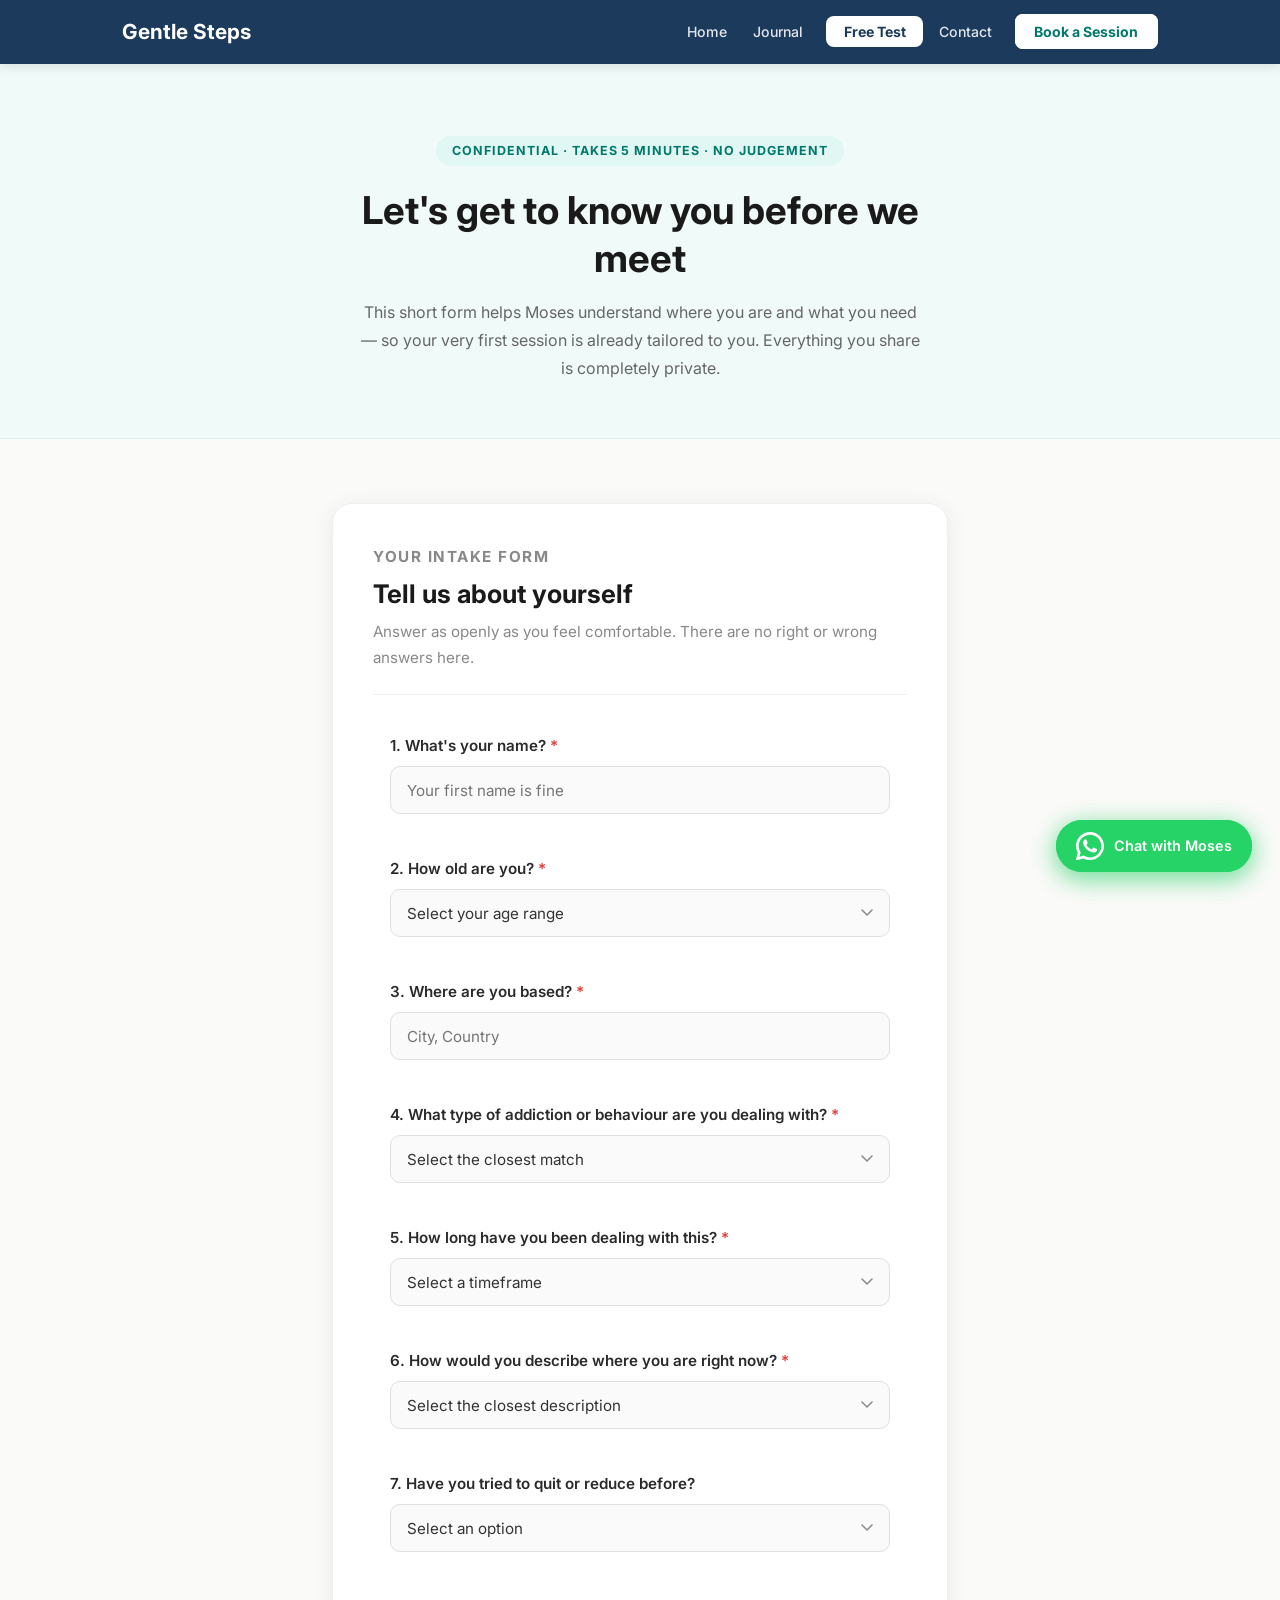
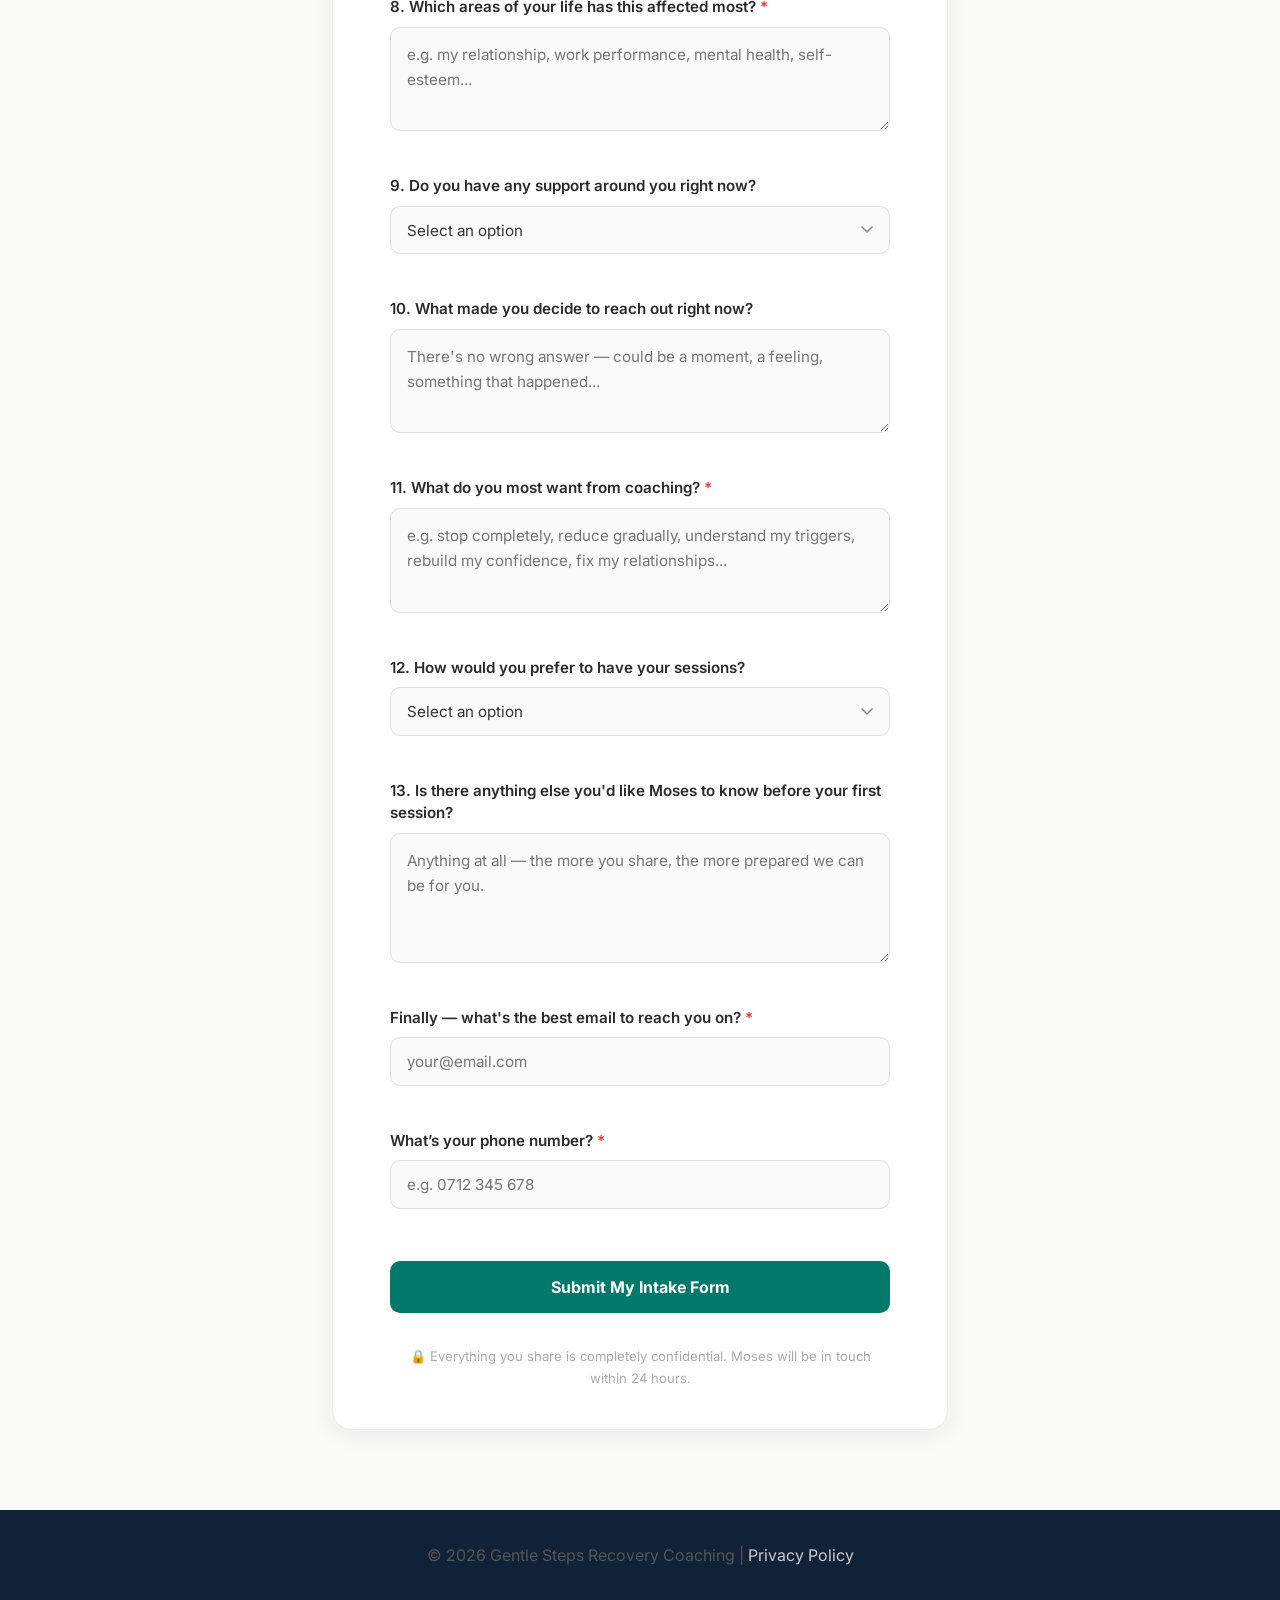
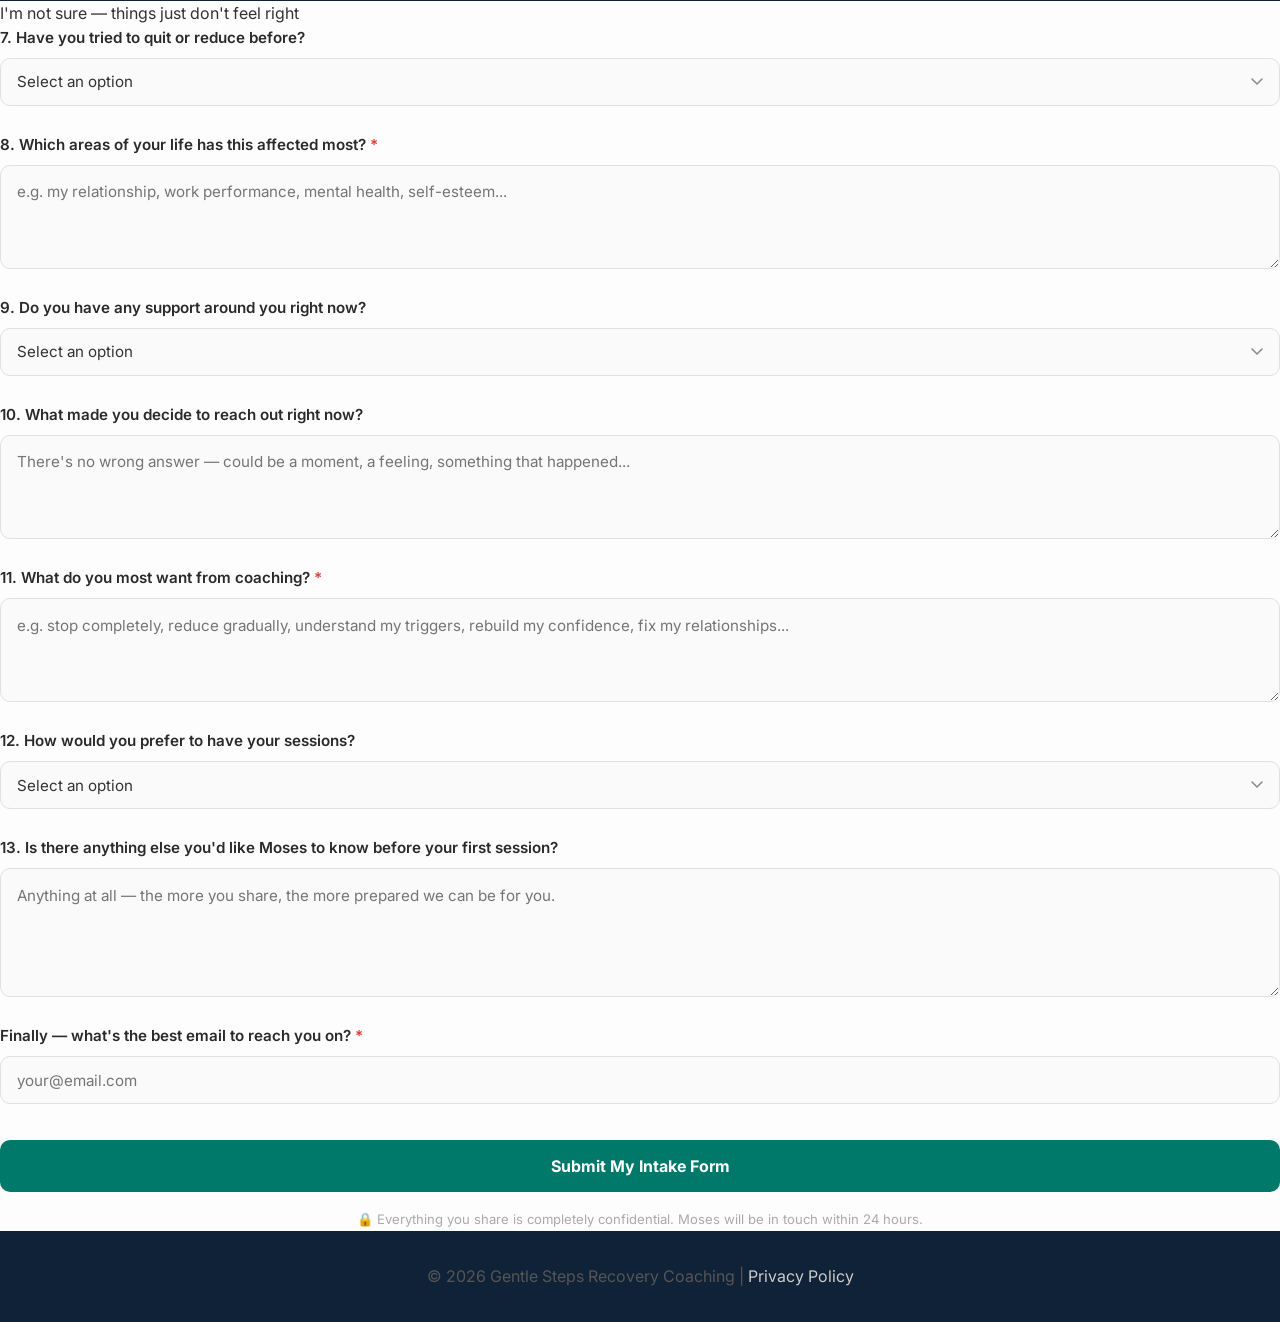
==== commit 074f5ca3: "Update print statement from 'Hello' to 'Goodbye'" ====
--- a/booking-form.html
+++ b/booking-form.html
@@ -41,7 +41,7 @@
   </header>
 
   <!-- PAGE HERO -->
-  <section class="intake-hero">
+  <section class="intake-hero" id="intakeHero">
     <div class="container intake-hero-content">
       <span class="intake-hero-tag">Confidential · Takes 5 minutes · No judgement</span>
       <h1>Let's get to know you before we meet</h1>
@@ -144,6 +144,207 @@
               <option>I've stopped recently and I'm maintaining</option>
               <option>I'm in early recovery and need support</option>
               <option>I'm not sure — things just don't feel right</option>
+            </select>
+          </div>
+
+          <!-- Q7 -->
+          <div class="intake-field">
+            <label for="previousAttempts">7. Have you tried to quit or reduce before?</label>
+            <select id="previousAttempts" name="Previous Attempts to Quit">
+              <option value="" disabled selected>Select an option</option>
+              <option>No — this is my first time seeking help</option>
+              <option>Yes — I tried on my own</option>
+              <option>Yes — I tried rehab or a programme</option>
+              <option>Yes — I've tried multiple times</option>
+              <option>Yes — I relapsed after a period of recovery</option>
+            </select>
+          </div>
+
+          <!-- Q8 -->
+          <div class="intake-field">
+            <label for="lifeImpact">8. Which areas of your life has this affected most? <span class="required">*</span></label>
+            <textarea id="lifeImpact" name="Life Impact" rows="3" placeholder="e.g. my relationship, work performance, mental health, self-esteem..."></textarea>
+          </div>
+
+          <!-- Q9 -->
+          <div class="intake-field">
+            <label for="support">9. Do you have any support around you right now?</label>
+            <select id="support" name="Current Support System">
+              <option value="" disabled selected>Select an option</option>
+              <option>Yes — family and friends know and are supportive</option>
+              <option>Some people know but it's complicated</option>
+              <option>Nobody around me knows</option>
+              <option>I've been hiding it completely</option>
+              <option>I'm seeing a therapist or counsellor already</option>
+            </select>
+          </div>
+
+          <!-- Q10 -->
+          <div class="intake-field">
+            <label for="whyNow">10. What made you decide to reach out right now?</label>
+            <textarea id="whyNow" name="Why Now" rows="3" placeholder="There's no wrong answer — could be a moment, a feeling, something that happened..."></textarea>
+          </div>
+
+          <!-- Q11 -->
+          <div class="intake-field">
+            <label for="goals">11. What do you most want from coaching? <span class="required">*</span></label>
+            <textarea id="goals" name="Goals" rows="3" placeholder="e.g. stop completely, reduce gradually, understand my triggers, rebuild my confidence, fix my relationships..."></textarea>
+          </div>
+
+          <!-- Q12 -->
+          <div class="intake-field">
+            <label for="sessionPref">12. How would you prefer to have your sessions?</label>
+            <select id="sessionPref" name="Session Preference">
+              <option value="" disabled selected>Select an option</option>
+              <option>Video call (e.g. Zoom, Google Meet)</option>
+              <option>Phone call</option>
+              <option>No preference</option>
+            </select>
+          </div>
+
+          <!-- Q13 -->
+          <div class="intake-field">
+            <label for="anythingElse">13. Is there anything else you'd like Moses to know before your first session?</label>
+            <textarea id="anythingElse" name="Anything Else" rows="4" placeholder="Anything at all — the more you share, the more prepared we can be for you."></textarea>
+          </div>
+
+          <!-- Email -->
+          <div class="intake-field">
+            <label for="email">Finally — what's the best email to reach you on? <span class="required">*</span></label>
+            <input type="email" id="email" name="Email Address" placeholder="your@email.com" required>
+          </div>
+
+          <!-- Phone -->
+          <div class="intake-field">
+            <label for="phone">What’s your phone number? <span class="required">*</span></label>
+            <input type="tel" id="phone" name="Phone Number" placeholder="e.g. 0712 345 678" required>
+          </div>
+
+          <button type="submit" class="intake-submit">Submit My Intake Form</button>
+          <p class="intake-privacy">🔒 Everything you share is completely confidential. Moses will be in touch within 24 hours.</p>
+
+        </form>
+      </div>
+
+      <!-- THANK YOU — shown after submission -->
+      <div class="intake-thankyou" id="thankYou" style="display:none;">
+
+        <div class="thankyou-icon">🌿</div>
+        <h2>Thank you for trusting us with your story.</h2>
+        <p class="thankyou-lead">Moses has received your form and will be in touch within <strong>24 hours</strong> to arrange your session. You've taken a genuinely courageous step — and it matters.</p>
+
+        <div class="thankyou-divider"></div>
+
+        <div class="thankyou-freetest">
+          <h3>While you wait — take the free assessment</h3>
+          <p>Our free addiction self-assessment takes just 3 minutes and gives you a personalised picture of how your habits are affecting different areas of your life. It's a great way to go into your first session with even more clarity.</p>
+          <a href="free-test.html" class="btn btn--outline">Take the Free Assessment →</a>
+        </div>
+
+        <div class="thankyou-divider"></div>
+
+        <h3>Or go ahead and pick your session time</h3>
+        <p style="margin-bottom: 2rem; color: #666;">If you'd like to lock in a time straight away, choose the option that feels right for you.</p>
+
+        <div class="booking-cards thankyou-cards">
+
+          <div class="booking-card booking-card--free">
+            <div class="booking-card-badge">Free</div>
+            <h3>Free Initial Consultation</h3>
+            <p class="booking-card-duration">⏱ 15 Minutes</p>
+            <p class="booking-card-desc">A relaxed, no-obligation first chat to talk through where you are and how Gentle Steps can help.</p>
+            <ul class="booking-card-features">
+              <li>✓ No commitment required</li>
+              <li>✓ Completely confidential</li>
+              <li>✓ Video or phone</li>
+            </ul>
+            <a href="https://calendly.com/gentlestepsorg/free-consultation" class="btn btn--outline" target="_blank">Book Free Consultation</a>
+          </div>
+
+          <div class="booking-card booking-card--paid">
+            <div class="booking-card-badge booking-card-badge--paid">Coaching</div>
+            <h3>Book a Coaching Session</h3>
+            <p class="booking-card-duration">⏱ 60 Minutes</p>
+            <p class="booking-card-desc">Ready to start? Book your first full session. It will be personalised entirely around what you've shared.</p>
+            <ul class="booking-card-features">
+              <li>✓ Tailored to your goals</li>
+              <li>✓ Evidence-based methods</li>
+              <li>✓ Confirmed to your calendar</li>
+            </ul>
+            <a href="https://calendly.com/gentlestepsorg/addictionrecoverycoaching" class="btn" target="_blank">Book a Session</a>
+          </div>
+
+        </div>
+
+      </div>
+
+    </div>
+  </section>
+
+  <!-- FOOTER -->
+  <footer>
+    <p>&copy; 2026 Gentle Steps Recovery Coaching | <a href="#">Privacy Policy</a></p>
+  </footer>
+
+  <script src="menu.js"></script>
+  <script>
+    const form = document.getElementById('intakeForm');
+    const formWrap = document.getElementById('formWrap');
+    const thankYou = document.getElementById('thankYou');
+
+    form.addEventListener('submit', async (e) => {
+      e.preventDefault();
+      const submitBtn = form.querySelector('.intake-submit');
+      submitBtn.textContent = 'Sending...';
+      submitBtn.disabled = true;
+
+      const formData = new FormData(form);
+
+      try {
+        const response = await fetch('https://formspree.io/f/mbdabrap', {
+          method: 'POST',
+          body: formData,
+          headers: {
+            'Accept': 'application/json'
+          }
+        });
+
+        const result = await response.json();
+
+        if (response.ok && result.ok) {
+          formWrap.style.display = 'none';
+          document.getElementById('intakeHero').style.display = 'none';
+          thankYou.style.display = 'block';
+          window.scrollTo({ top: 0, behavior: 'smooth' });
+        } else {
+          const errorMsg = result.errors
+            ? result.errors.map(e => e.message).join(', ')
+            : 'Submission failed. Please try again.';
+          submitBtn.textContent = errorMsg;
+          submitBtn.disabled = false;
+        }
+      } catch (err) {
+        submitBtn.textContent = 'Network error — please check your connection and try again.';
+        submitBtn.disabled = false;
+      }
+    });
+  </script>
+
+
+  <!-- WHATSAPP FLOATING BUTTON -->
+  <a href="https://wa.me/254706686488?text=Hi%20Moses%2C%20I%20came%20across%20Gentle%20Steps%20and%20I%27d%20like%20to%20know%20more%20about%20coaching." 
+     class="whatsapp-float" 
+     target="_blank" 
+     aria-label="Chat with Moses on WhatsApp">
+    <svg xmlns="http://www.w3.org/2000/svg" viewBox="0 0 24 24" fill="white" width="28" height="28">
+      <path d="M17.472 14.382c-.297-.149-1.758-.867-2.03-.967-.273-.099-.471-.148-.67.15-.197.297-.767.966-.94 1.164-.173.199-.347.223-.644.075-.297-.15-1.255-.463-2.39-1.475-.883-.788-1.48-1.761-1.653-2.059-.173-.297-.018-.458.13-.606.134-.133.298-.347.446-.52.149-.174.198-.298.298-.497.099-.198.05-.371-.025-.52-.075-.149-.669-1.612-.916-2.207-.242-.579-.487-.5-.669-.51-.173-.008-.371-.01-.57-.01-.198 0-.52.074-.792.372-.272.297-1.04 1.016-1.04 2.479 0 1.462 1.065 2.875 1.213 3.074.149.198 2.096 3.2 5.077 4.487.709.306 1.262.489 1.694.625.712.227 1.36.195 1.871.118.571-.085 1.758-.719 2.006-1.413.248-.694.248-1.289.173-1.413-.074-.124-.272-.198-.57-.347z"/>
+      <path d="M12 0C5.373 0 0 5.373 0 12c0 2.123.554 4.112 1.526 5.836L.057 23.215a.75.75 0 0 0 .916.916l5.379-1.469A11.943 11.943 0 0 0 12 24c6.627 0 12-5.373 12-12S18.627 0 12 0zm0 21.75a9.716 9.716 0 0 1-4.964-1.365l-.356-.214-3.694 1.008 1.008-3.694-.214-.356A9.716 9.716 0 0 1 2.25 12C2.25 6.615 6.615 2.25 12 2.25S21.75 6.615 21.75 12 17.385 21.75 12 21.75z"/>
+    </svg>
+    <span>Chat with Moses</span>
+  </a>
+
+</body>
+</html>              <option>I'm not sure — things just don't feel right</option>
             </select>
           </div>
 
@@ -337,4 +538,5 @@
   </a>
 
 </body>
-</html>+
+</html>
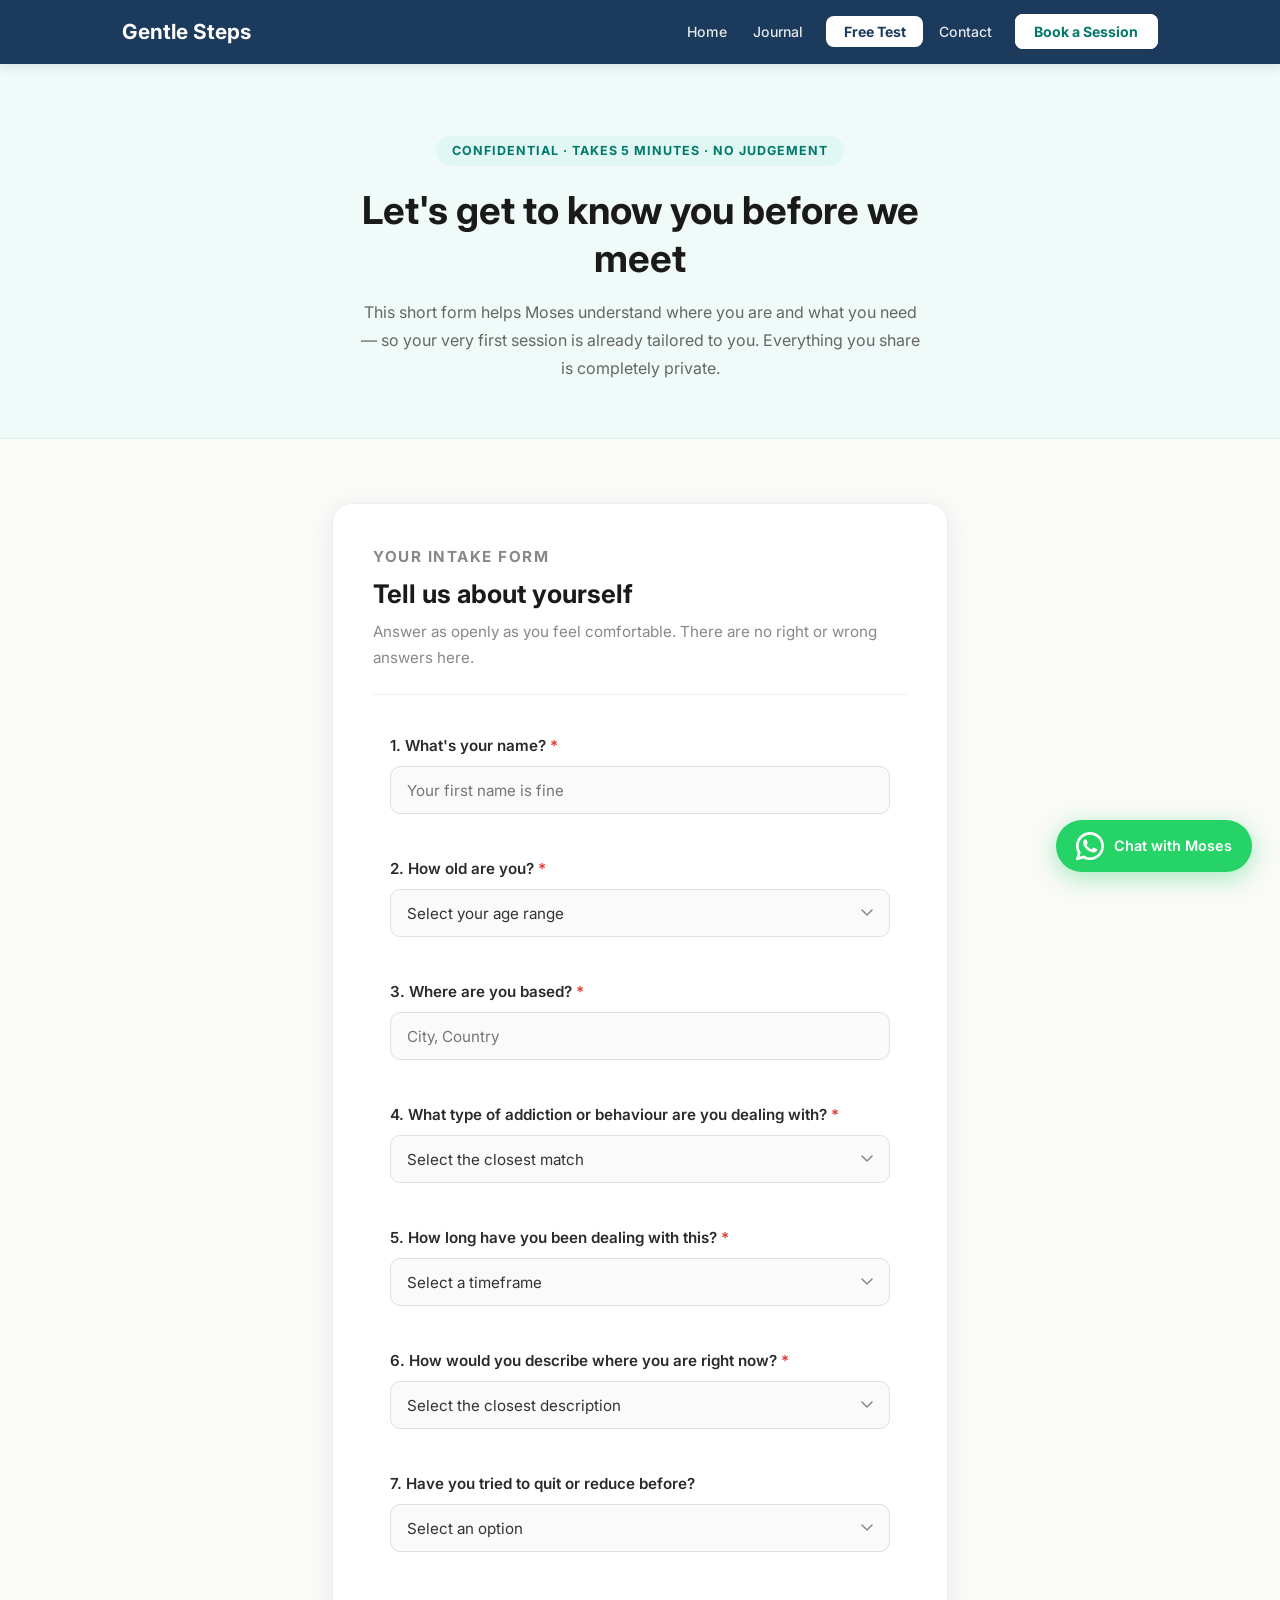
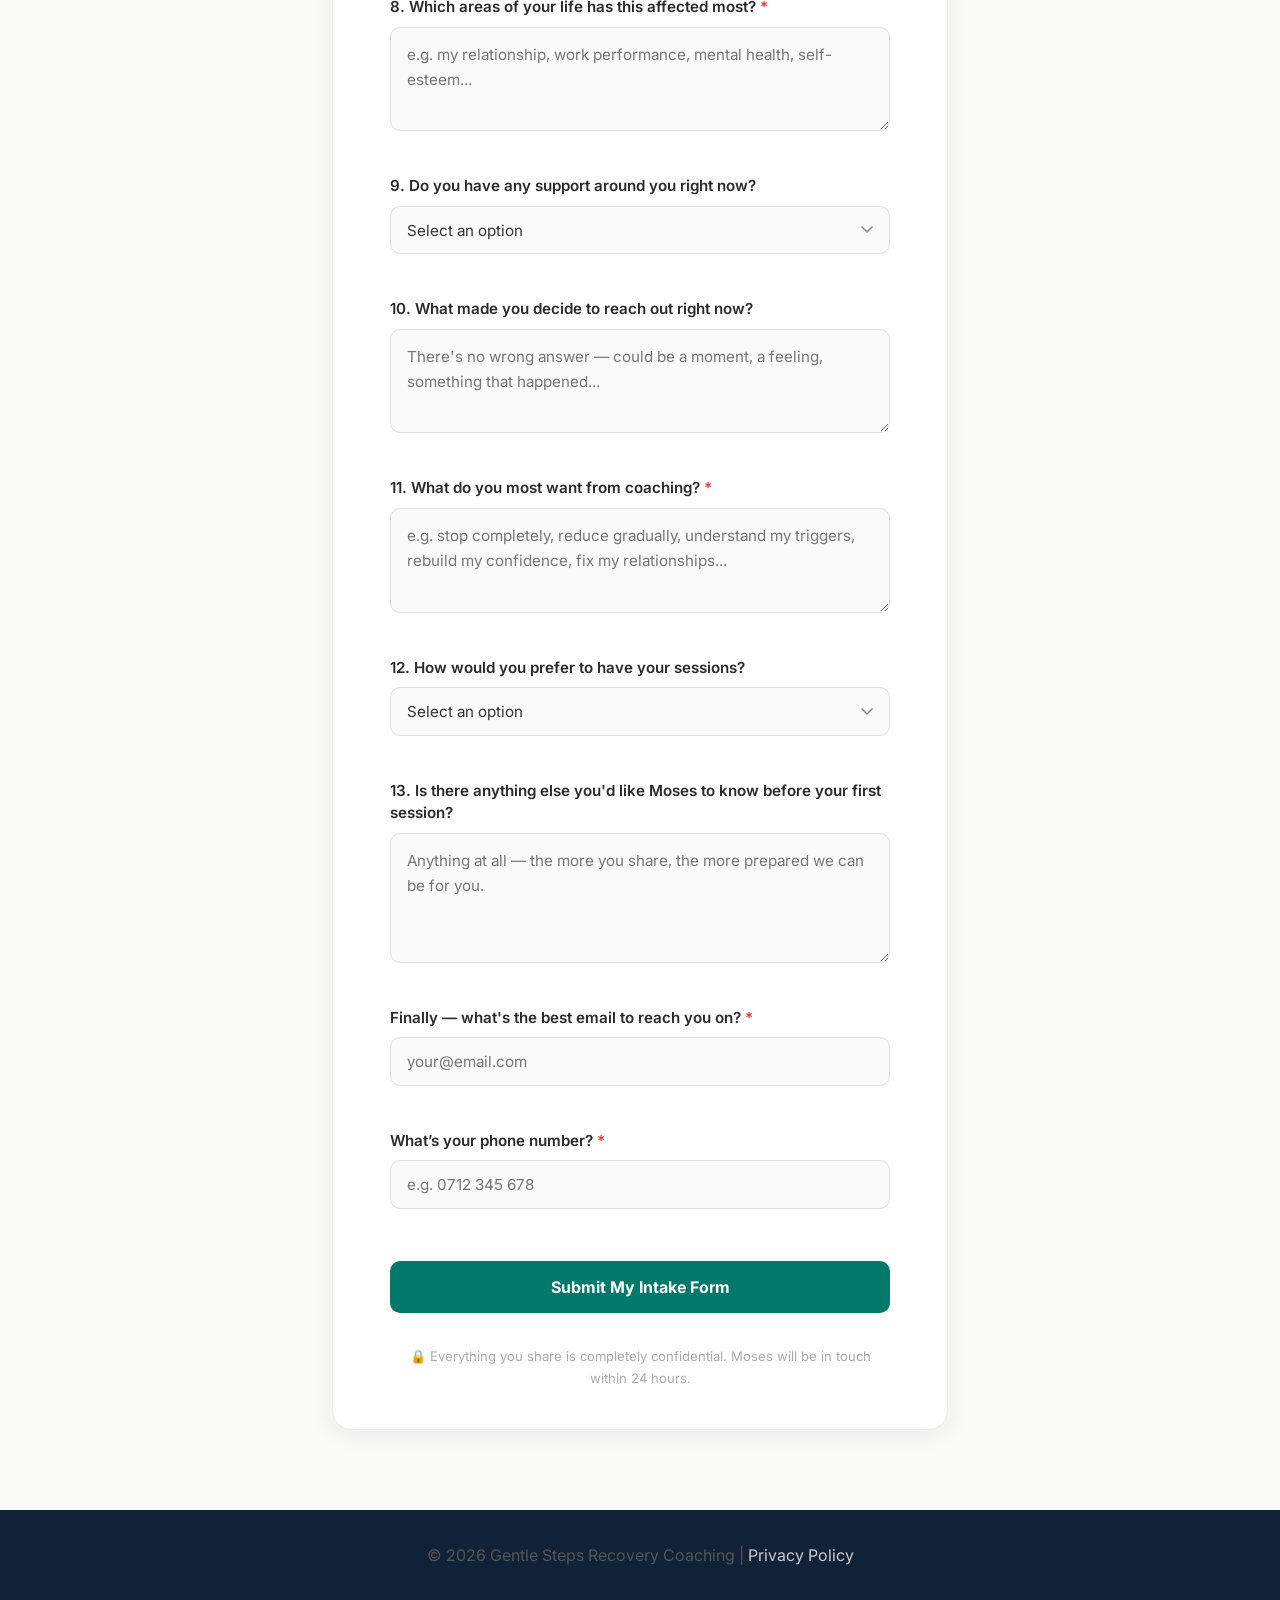
==== commit dc058ef2: "Add files via upload" ====
--- a/booking-form.html
+++ b/booking-form.html
@@ -332,7 +332,7 @@
 
 
   <!-- WHATSAPP FLOATING BUTTON -->
-  <a href="https://wa.me/254706686488?text=Hi%20Moses%2C%20I%20came%20across%20Gentle%20Steps%20and%20I%27d%20like%20to%20know%20more%20about%20coaching." 
+  <a href="https://wa.me/254738683823?text=Hi%20Moses%2C%20I%20came%20across%20Gentle%20Steps%20and%20I%27d%20like%20to%20know%20more%20about%20coaching." 
      class="whatsapp-float" 
      target="_blank" 
      aria-label="Chat with Moses on WhatsApp">
@@ -344,199 +344,4 @@
   </a>
 
 </body>
-</html>              <option>I'm not sure — things just don't feel right</option>
-            </select>
-          </div>
-
-          <!-- Q7 -->
-          <div class="intake-field">
-            <label for="previousAttempts">7. Have you tried to quit or reduce before?</label>
-            <select id="previousAttempts" name="Previous Attempts to Quit">
-              <option value="" disabled selected>Select an option</option>
-              <option>No — this is my first time seeking help</option>
-              <option>Yes — I tried on my own</option>
-              <option>Yes — I tried rehab or a programme</option>
-              <option>Yes — I've tried multiple times</option>
-              <option>Yes — I relapsed after a period of recovery</option>
-            </select>
-          </div>
-
-          <!-- Q8 -->
-          <div class="intake-field">
-            <label for="lifeImpact">8. Which areas of your life has this affected most? <span class="required">*</span></label>
-            <textarea id="lifeImpact" name="Life Impact" rows="3" placeholder="e.g. my relationship, work performance, mental health, self-esteem..."></textarea>
-          </div>
-
-          <!-- Q9 -->
-          <div class="intake-field">
-            <label for="support">9. Do you have any support around you right now?</label>
-            <select id="support" name="Current Support System">
-              <option value="" disabled selected>Select an option</option>
-              <option>Yes — family and friends know and are supportive</option>
-              <option>Some people know but it's complicated</option>
-              <option>Nobody around me knows</option>
-              <option>I've been hiding it completely</option>
-              <option>I'm seeing a therapist or counsellor already</option>
-            </select>
-          </div>
-
-          <!-- Q10 -->
-          <div class="intake-field">
-            <label for="whyNow">10. What made you decide to reach out right now?</label>
-            <textarea id="whyNow" name="Why Now" rows="3" placeholder="There's no wrong answer — could be a moment, a feeling, something that happened..."></textarea>
-          </div>
-
-          <!-- Q11 -->
-          <div class="intake-field">
-            <label for="goals">11. What do you most want from coaching? <span class="required">*</span></label>
-            <textarea id="goals" name="Goals" rows="3" placeholder="e.g. stop completely, reduce gradually, understand my triggers, rebuild my confidence, fix my relationships..."></textarea>
-          </div>
-
-          <!-- Q12 -->
-          <div class="intake-field">
-            <label for="sessionPref">12. How would you prefer to have your sessions?</label>
-            <select id="sessionPref" name="Session Preference">
-              <option value="" disabled selected>Select an option</option>
-              <option>Video call (e.g. Zoom, Google Meet)</option>
-              <option>Phone call</option>
-              <option>No preference</option>
-            </select>
-          </div>
-
-          <!-- Q13 -->
-          <div class="intake-field">
-            <label for="anythingElse">13. Is there anything else you'd like Moses to know before your first session?</label>
-            <textarea id="anythingElse" name="Anything Else" rows="4" placeholder="Anything at all — the more you share, the more prepared we can be for you."></textarea>
-          </div>
-
-          <!-- Email -->
-          <div class="intake-field">
-            <label for="email">Finally — what's the best email to reach you on? <span class="required">*</span></label>
-            <input type="email" id="email" name="Email Address" placeholder="your@email.com" required>
-          </div>
-
-          <button type="submit" class="intake-submit">Submit My Intake Form</button>
-          <p class="intake-privacy">🔒 Everything you share is completely confidential. Moses will be in touch within 24 hours.</p>
-
-        </form>
-      </div>
-
-      <!-- THANK YOU — shown after submission -->
-      <div class="intake-thankyou" id="thankYou" style="display:none;">
-
-        <div class="thankyou-icon">🌿</div>
-        <h2>Thank you for trusting us with your story.</h2>
-        <p class="thankyou-lead">Moses has received your form and will be in touch within <strong>24 hours</strong> to arrange your session. You've taken a genuinely courageous step — and it matters.</p>
-
-        <div class="thankyou-divider"></div>
-
-        <div class="thankyou-freetest">
-          <h3>While you wait — take the free assessment</h3>
-          <p>Our free addiction self-assessment takes just 3 minutes and gives you a personalised picture of how your habits are affecting different areas of your life. It's a great way to go into your first session with even more clarity.</p>
-          <a href="free-test.html" class="btn btn--outline">Take the Free Assessment →</a>
-        </div>
-
-        <div class="thankyou-divider"></div>
-
-        <h3>Or go ahead and pick your session time</h3>
-        <p style="margin-bottom: 2rem; color: #666;">If you'd like to lock in a time straight away, choose the option that feels right for you.</p>
-
-        <div class="booking-cards thankyou-cards">
-
-          <div class="booking-card booking-card--free">
-            <div class="booking-card-badge">Free</div>
-            <h3>Free Initial Consultation</h3>
-            <p class="booking-card-duration">⏱ 15 Minutes</p>
-            <p class="booking-card-desc">A relaxed, no-obligation first chat to talk through where you are and how Gentle Steps can help.</p>
-            <ul class="booking-card-features">
-              <li>✓ No commitment required</li>
-              <li>✓ Completely confidential</li>
-              <li>✓ Video or phone</li>
-            </ul>
-            <a href="https://calendly.com/gentlestepsorg/free-consultation" class="btn btn--outline" target="_blank">Book Free Consultation</a>
-          </div>
-
-          <div class="booking-card booking-card--paid">
-            <div class="booking-card-badge booking-card-badge--paid">Coaching</div>
-            <h3>Book a Coaching Session</h3>
-            <p class="booking-card-duration">⏱ 60 Minutes</p>
-            <p class="booking-card-desc">Ready to start? Book your first full session. It will be personalised entirely around what you've shared.</p>
-            <ul class="booking-card-features">
-              <li>✓ Tailored to your goals</li>
-              <li>✓ Evidence-based methods</li>
-              <li>✓ Confirmed to your calendar</li>
-            </ul>
-            <a href="https://calendly.com/gentlestepsorg/addictionrecoverycoaching" class="btn" target="_blank">Book a Session</a>
-          </div>
-
-        </div>
-
-      </div>
-
-    </div>
-  </section>
-
-  <!-- FOOTER -->
-  <footer>
-    <p>&copy; 2026 Gentle Steps Recovery Coaching | <a href="#">Privacy Policy</a></p>
-  </footer>
-
-  <script src="menu.js"></script>
-  <script>
-    const form = document.getElementById('intakeForm');
-    const formWrap = document.getElementById('formWrap');
-    const thankYou = document.getElementById('thankYou');
-
-    form.addEventListener('submit', async (e) => {
-      e.preventDefault();
-      const submitBtn = form.querySelector('.intake-submit');
-      submitBtn.textContent = 'Sending...';
-      submitBtn.disabled = true;
-
-      const formData = new FormData(form);
-
-      try {
-        const response = await fetch('https://formspree.io/f/mbdabrap', {
-          method: 'POST',
-          body: formData,
-          headers: {
-            'Accept': 'application/json'
-          }
-        });
-
-        const result = await response.json();
-
-        if (response.ok && result.ok) {
-          formWrap.style.display = 'none';
-          thankYou.style.display = 'block';
-          window.scrollTo({ top: 0, behavior: 'smooth' });
-        } else {
-          const errorMsg = result.errors
-            ? result.errors.map(e => e.message).join(', ')
-            : 'Submission failed. Please try again.';
-          submitBtn.textContent = errorMsg;
-          submitBtn.disabled = false;
-        }
-      } catch (err) {
-        submitBtn.textContent = 'Network error — please check your connection and try again.';
-        submitBtn.disabled = false;
-      }
-    });
-  </script>
-
-
-  <!-- WHATSAPP FLOATING BUTTON -->
-  <a href="https://wa.me/254706686488?text=Hi%20Moses%2C%20I%20came%20across%20Gentle%20Steps%20and%20I%27d%20like%20to%20know%20more%20about%20coaching." 
-     class="whatsapp-float" 
-     target="_blank" 
-     aria-label="Chat with Moses on WhatsApp">
-    <svg xmlns="http://www.w3.org/2000/svg" viewBox="0 0 24 24" fill="white" width="28" height="28">
-      <path d="M17.472 14.382c-.297-.149-1.758-.867-2.03-.967-.273-.099-.471-.148-.67.15-.197.297-.767.966-.94 1.164-.173.199-.347.223-.644.075-.297-.15-1.255-.463-2.39-1.475-.883-.788-1.48-1.761-1.653-2.059-.173-.297-.018-.458.13-.606.134-.133.298-.347.446-.52.149-.174.198-.298.298-.497.099-.198.05-.371-.025-.52-.075-.149-.669-1.612-.916-2.207-.242-.579-.487-.5-.669-.51-.173-.008-.371-.01-.57-.01-.198 0-.52.074-.792.372-.272.297-1.04 1.016-1.04 2.479 0 1.462 1.065 2.875 1.213 3.074.149.198 2.096 3.2 5.077 4.487.709.306 1.262.489 1.694.625.712.227 1.36.195 1.871.118.571-.085 1.758-.719 2.006-1.413.248-.694.248-1.289.173-1.413-.074-.124-.272-.198-.57-.347z"/>
-      <path d="M12 0C5.373 0 0 5.373 0 12c0 2.123.554 4.112 1.526 5.836L.057 23.215a.75.75 0 0 0 .916.916l5.379-1.469A11.943 11.943 0 0 0 12 24c6.627 0 12-5.373 12-12S18.627 0 12 0zm0 21.75a9.716 9.716 0 0 1-4.964-1.365l-.356-.214-3.694 1.008 1.008-3.694-.214-.356A9.716 9.716 0 0 1 2.25 12C2.25 6.615 6.615 2.25 12 2.25S21.75 6.615 21.75 12 17.385 21.75 12 21.75z"/>
-    </svg>
-    <span>Chat with Moses</span>
-  </a>
-
-</body>
-
-</html>
+</html>
--- a/style.css
+++ b/style.css
@@ -2024,4 +2024,437 @@
   #contact {
     padding: 3.5rem 1.5rem;
   }
-}+}
+
+
+/* ═══════════════════════════════════════════
+   MOBILE FIXES — tightens spacing & font sizes
+═══════════════════════════════════════════ */
+
+@media screen and (max-width: 768px) {
+
+  /* Global text */
+  p {
+    font-size: 0.95rem;
+    line-height: 1.6;
+  }
+
+  h1 { font-size: 1.9rem; }
+  h2 { font-size: 1.6rem; }
+  h3 { font-size: 1.05rem; }
+
+  /* Section padding — was 5rem everywhere */
+  .why-gentle-steps,
+  .booking-cards-section,
+  .booking-section,
+  .free-test-cta,
+  #contact {
+    padding: 2.5rem 1.25rem;
+  }
+
+  .why-gentle-steps > .container > p,
+  .booking-cards-section > .container > p {
+    margin-bottom: 1.75rem;
+    font-size: 0.92rem;
+  }
+
+  /* Hero */
+  .hero {
+    max-height: none;
+    min-height: 100svh;
+  }
+
+  .hero-content h1 {
+    font-size: 1.75rem;
+  }
+
+  .hero-sub {
+    font-size: 0.88rem;
+    line-height: 1.6;
+  }
+
+  .hero-intro {
+    font-size: 0.82rem;
+  }
+
+  /* Meet Moses */
+  .meet-moses {
+    padding: 2.5rem 1.25rem;
+  }
+
+  .meet-moses-inner {
+    flex-direction: column;
+    gap: 1.5rem;
+  }
+
+  .meet-moses-text h2 {
+    font-size: 1.5rem;
+  }
+
+  .meet-moses-text p {
+    font-size: 0.92rem;
+    line-height: 1.6;
+  }
+
+  /* Reason cards */
+  .reason-card {
+    max-width: 100%;
+    padding: 1.25rem;
+  }
+
+  .reason-card p {
+    font-size: 0.9rem;
+    line-height: 1.55;
+  }
+
+  /* Booking cards */
+  .booking-card {
+    padding: 1.75rem 1.25rem;
+  }
+
+  .booking-card-desc {
+    font-size: 0.9rem;
+    line-height: 1.55;
+  }
+
+  .booking-card-features li {
+    font-size: 0.88rem;
+  }
+
+  /* FAQ */
+  .faq-question {
+    font-size: 0.95rem;
+    padding: 1rem 1.1rem;
+    line-height: 1.45;
+  }
+
+  .faq-answer {
+    font-size: 0.88rem;
+    line-height: 1.6;
+    padding: 0 1.1rem 1rem;
+  }
+
+  /* Contact section */
+  #contact h2 {
+    font-size: 1.5rem;
+    margin-bottom: 1.25rem;
+  }
+
+  /* Article / blog */
+  .article-body p {
+    font-size: 0.95rem;
+    line-height: 1.7;
+    margin-bottom: 1rem;
+  }
+
+  .blog-article-container h2 {
+    font-size: 1.4rem;
+  }
+
+  .blog-article-full {
+    padding: 2rem 1.25rem;
+  }
+
+  /* Intake / booking form */
+  .intake-hero {
+    padding: 2.5rem 1.25rem 2rem;
+  }
+
+  .intake-hero h1 {
+    font-size: 1.6rem;
+  }
+
+  .intake-hero p {
+    font-size: 0.9rem;
+  }
+
+  .intake-section {
+    padding: 2rem 1rem 3rem;
+  }
+
+  /* Free test hero */
+  .ft-hero {
+    padding: 3rem 1.25rem 2.5rem;
+  }
+
+  .ft-hero h1 {
+    font-size: 1.7rem;
+  }
+
+  .ft-hero p {
+    font-size: 0.92rem;
+    line-height: 1.6;
+  }
+
+  .ft-quiz-section {
+    padding: 1.5rem 0 3rem;
+  }
+
+  /* Moses section */
+  .meet-moses-label {
+    font-size: 0.7rem;
+  }
+
+  /* Whatsapp float — smaller on mobile */
+  .whatsapp-float {
+    bottom: 1rem;
+    right: 1rem;
+    padding: 0.6rem 1rem;
+    font-size: 0.8rem;
+    gap: 0.4rem;
+  }
+}
+
+/* Extra small phones */
+@media screen and (max-width: 400px) {
+  h1 { font-size: 1.6rem; }
+  h2 { font-size: 1.4rem; }
+
+  .hero-content h1 {
+    font-size: 1.5rem;
+  }
+
+  .booking-card {
+    padding: 1.25rem 1rem;
+  }
+}
+
+/* ═══════════════════════════════════════════
+   FREE TEST — additive styles only
+═══════════════════════════════════════════ */
+
+.intake-field-note {
+  font-size: 0.82rem;
+  color: #888;
+  margin-top: 0.4rem;
+  font-style: italic;
+}
+
+.ft-hero {
+  background: linear-gradient(135deg, #1B3A5C 0%, #0F2238 100%);
+  padding: 5rem 0 4rem;
+  text-align: center;
+}
+
+.ft-hero-inner {
+  max-width: 680px;
+  margin: 0 auto;
+  padding: 0 2rem;
+}
+
+.ft-hero-tag {
+  display: inline-block;
+  background: rgba(255,255,255,0.15);
+  color: #fff;
+  font-size: 0.82rem;
+  font-weight: 600;
+  letter-spacing: 0.06em;
+  padding: 0.35rem 1rem;
+  border-radius: 20px;
+  margin-bottom: 1.2rem;
+  text-transform: uppercase;
+}
+
+.ft-hero h1 {
+  font-size: 2.6rem;
+  font-weight: 700;
+  color: #fff;
+  line-height: 1.2;
+  margin-bottom: 1rem;
+}
+
+.ft-hero p {
+  font-size: 1.05rem;
+  color: rgba(255,255,255,0.85);
+  line-height: 1.7;
+  margin-bottom: 1.8rem;
+}
+
+.ft-hero-pills {
+  display: flex;
+  justify-content: center;
+  gap: 1rem;
+  flex-wrap: wrap;
+}
+
+.ft-hero-pills span {
+  background: rgba(255,255,255,0.12);
+  color: #fff;
+  font-size: 0.88rem;
+  font-weight: 500;
+  padding: 0.4rem 1rem;
+  border-radius: 20px;
+  border: 1px solid rgba(255,255,255,0.2);
+}
+
+.ft-quiz-section {
+  background: #f5f7fa;
+  padding: 3rem 0 5rem;
+  min-height: 60vh;
+}
+
+.ft-quiz-container {
+  max-width: 680px;
+  margin: 0 auto;
+  padding: 0 2rem;
+}
+
+.ft-progress-wrap { margin-bottom: 2rem; }
+
+.ft-progress-meta {
+  display: flex;
+  justify-content: space-between;
+  font-size: 0.85rem;
+  color: #888;
+  font-weight: 500;
+  margin-bottom: 0.5rem;
+}
+
+.ft-progress-track {
+  background: #e0e0e0;
+  border-radius: 10px;
+  height: 6px;
+  overflow: hidden;
+}
+
+.ft-q-num {
+  font-size: 0.8rem;
+  font-weight: 600;
+  color: #1B3A5C;
+  letter-spacing: 0.08em;
+  text-transform: uppercase;
+  margin-bottom: 1rem;
+}
+
+.result-level {
+  display: inline-block;
+  font-size: 0.85rem;
+  font-weight: 700;
+  letter-spacing: 0.08em;
+  text-transform: uppercase;
+  padding: 0.4rem 1.2rem;
+  border-radius: 20px;
+  margin-bottom: 1rem;
+}
+
+.result-level--high     { background: #fce4ec; color: #c62828; }
+.result-level--moderate { background: #fff3e0; color: #e65100; }
+.result-level--mild     { background: #fff9c4; color: #f57f17; }
+.result-level--low      { background: #e8f5e9; color: #2e7d32; }
+
+#resultHeader {
+  background: #fff;
+  border-radius: 16px;
+  padding: 2rem;
+  box-shadow: 0 4px 24px rgba(0,0,0,0.07);
+  margin-bottom: 1.5rem;
+}
+
+#resultHeader h2 {
+  font-size: 1.5rem;
+  font-weight: 700;
+  color: #1a1a1a;
+  line-height: 1.35;
+  margin-bottom: 0.8rem;
+}
+
+.result-intro {
+  font-size: 1rem;
+  color: #555;
+  line-height: 1.7;
+}
+
+.result-areas-box {
+  background: #fff;
+  border-radius: 16px;
+  padding: 2rem;
+  box-shadow: 0 4px 24px rgba(0,0,0,0.07);
+  margin-bottom: 1.5rem;
+}
+
+.result-areas-box h3 { font-size: 1.1rem; font-weight: 700; color: #1a1a1a; margin-bottom: 0.4rem; }
+.result-areas-box p  { font-size: 0.95rem; color: #666; margin-bottom: 1rem; }
+
+.result-area-tags { display: flex; flex-wrap: wrap; gap: 0.6rem; }
+
+.result-area-tag {
+  display: flex;
+  align-items: center;
+  gap: 0.4rem;
+  background: #EAF1F8;
+  color: #1B3A5C;
+  font-size: 0.88rem;
+  font-weight: 600;
+  padding: 0.35rem 0.9rem;
+  border-radius: 20px;
+}
+
+.result-area-dot {
+  width: 7px; height: 7px;
+  border-radius: 50%;
+  background: #1B3A5C;
+  flex-shrink: 0;
+}
+
+.result-coaching-box {
+  background: #fff;
+  border-radius: 16px;
+  padding: 2rem;
+  box-shadow: 0 4px 24px rgba(0,0,0,0.07);
+  margin-bottom: 1.5rem;
+  border-left: 4px solid #1B3A5C;
+}
+
+.result-coaching-box h3 { font-size: 1.1rem; font-weight: 700; color: #1a1a1a; margin-bottom: 0.4rem; }
+.result-coaching-box p  { font-size: 0.95rem; color: #666; margin-bottom: 1rem; line-height: 1.6; }
+
+.result-coaching-list { list-style: none; padding: 0; margin-bottom: 1rem; }
+.result-coaching-list li {
+  font-size: 0.95rem; color: #333;
+  padding: 0.45rem 0;
+  border-bottom: 1px solid #f0f0f0;
+  line-height: 1.5;
+}
+.result-coaching-list li:last-child { border-bottom: none; }
+.result-coaching-close { font-style: italic; color: #777 !important; font-size: 0.9rem !important; }
+
+.ft-result-cta {
+  background: linear-gradient(135deg, #1B3A5C 0%, #0F2238 100%);
+  border-radius: 16px;
+  padding: 2.5rem 2rem;
+  text-align: center;
+  margin-top: 1.5rem;
+}
+
+.ft-result-cta h3 { font-size: 1.4rem; font-weight: 700; color: #fff; margin-bottom: 0.6rem; }
+.ft-result-cta > p {
+  font-size: 0.97rem;
+  color: rgba(255,255,255,0.85);
+  line-height: 1.7;
+  margin-bottom: 1.5rem;
+  max-width: 480px;
+  margin-left: auto;
+  margin-right: auto;
+}
+
+.ft-cta-buttons {
+  display: flex;
+  justify-content: center;
+  gap: 1rem;
+  flex-wrap: wrap;
+  margin-bottom: 1.2rem;
+}
+
+.ft-cta-buttons .btn--outline {
+  border: 2px solid rgba(255,255,255,0.6);
+  color: #fff;
+  background: transparent;
+}
+
+.ft-cta-buttons .btn--outline:hover { background: rgba(255,255,255,0.1); }
+
+.ft-result-contact {
+  font-size: 0.88rem;
+  color: rgba(255,255,255,0.7) !important;
+  margin-bottom: 0 !important;
+}
